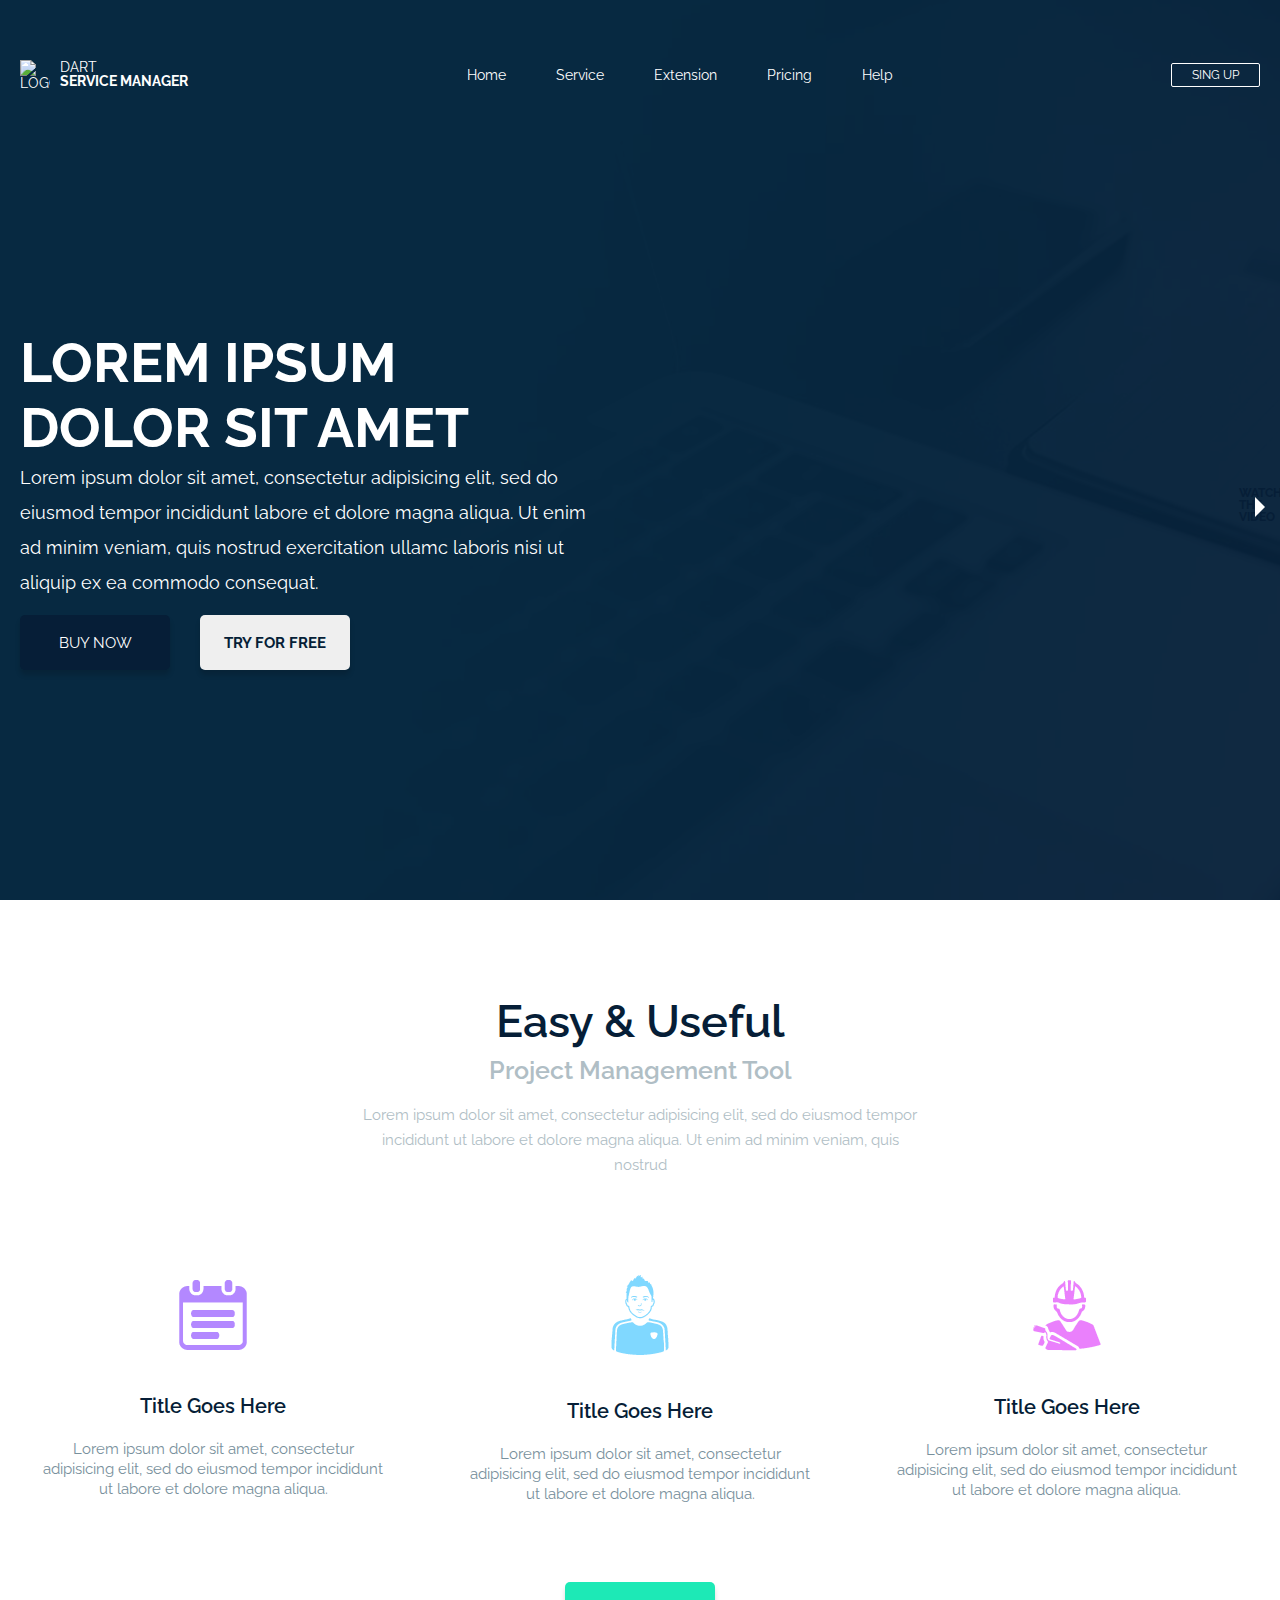
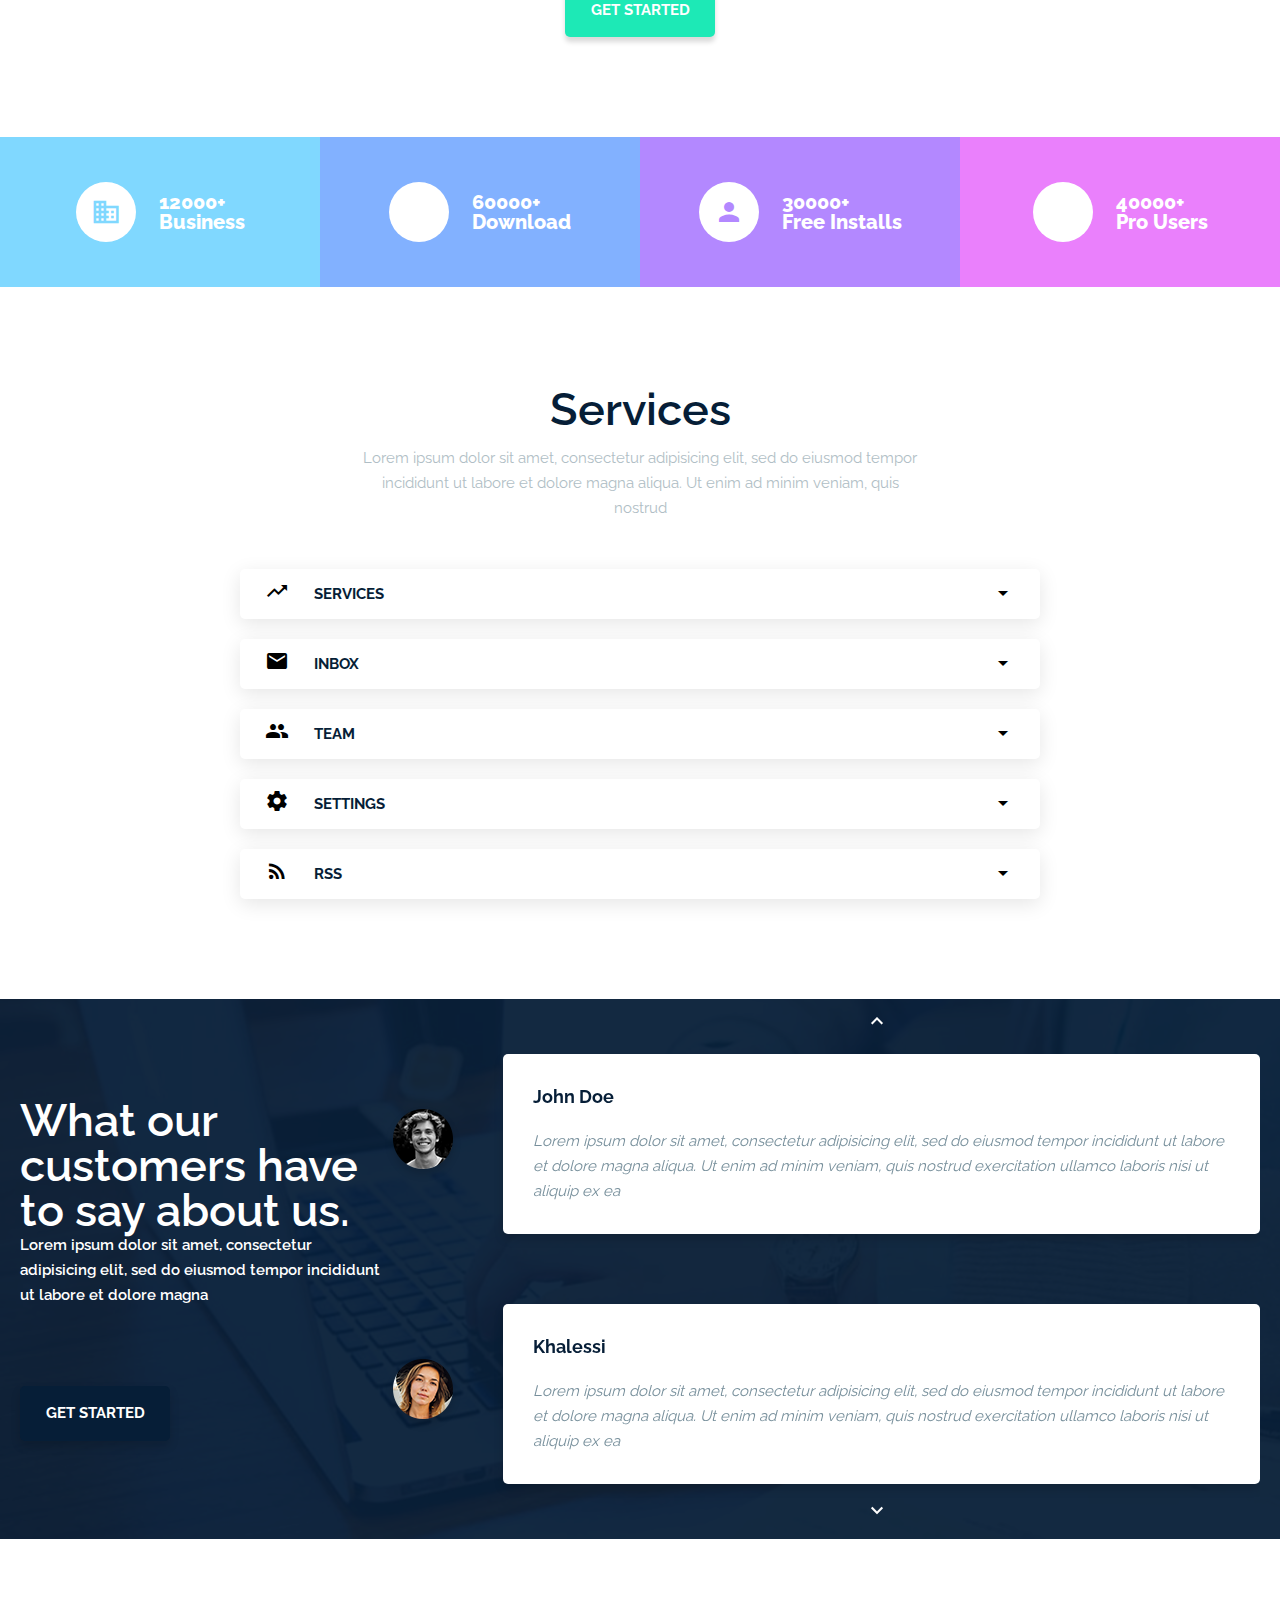
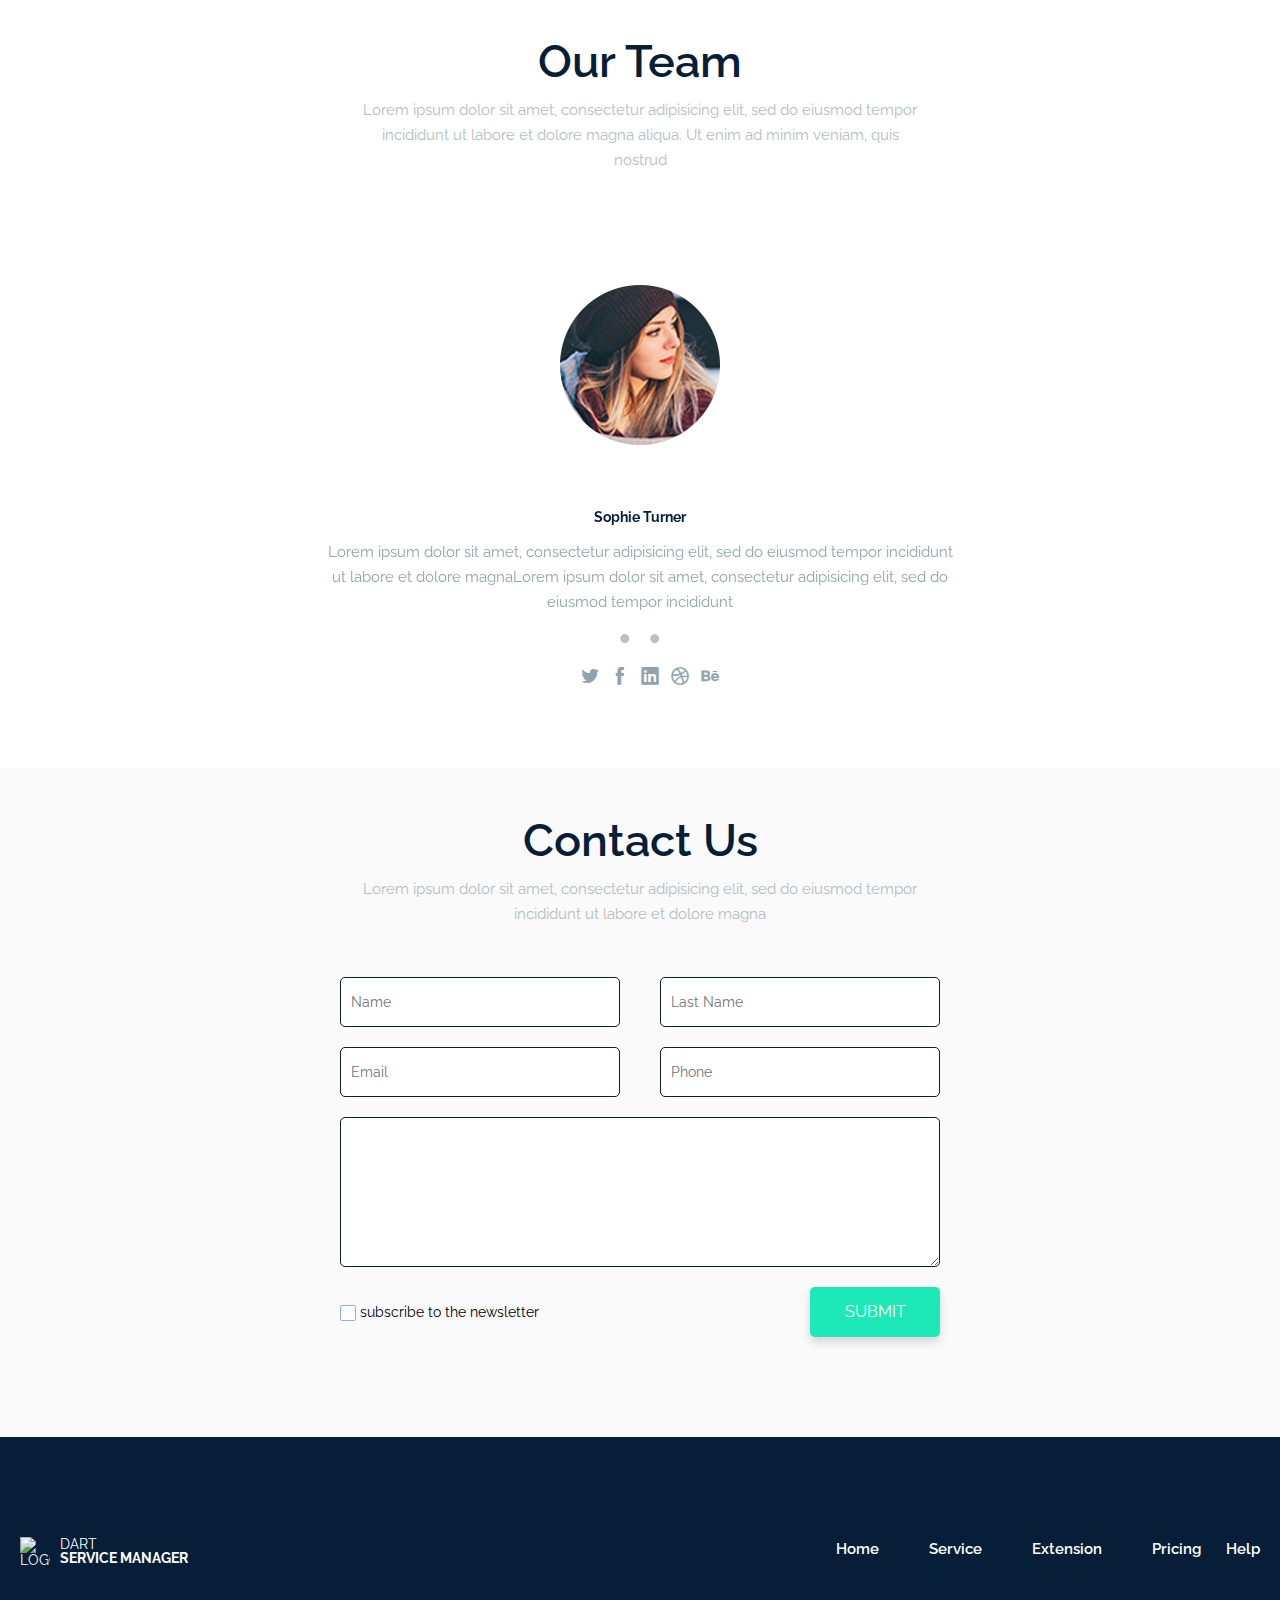
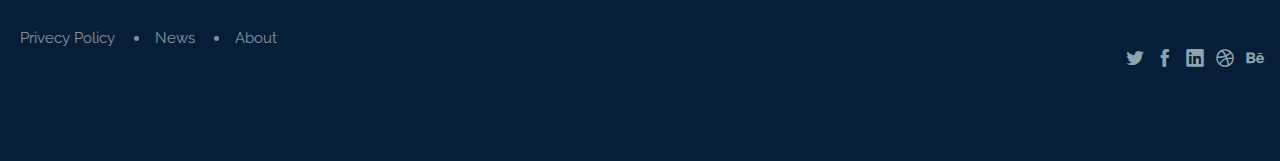
==== dart/index.html @ d8167c57 "first commit" ====
<!DOCTYPE html>
<html lang="en">

<head>
    <meta charset="UTF-8">
    <meta http-equiv="X-UA-Compatible" content="IE=edge">
    <meta name="viewport" content="width=device-width, initial-scale=1.0">
    <title>Gulp</title>
    <link href="https://fonts.googleapis.com/css2?family=Material+Icons" rel="stylesheet">
    <!-- Добавляем стили из CDN -->
    <!-- Добавляем тему по умолчанию из CDN -->
    <link rel="stylesheet" href="css/style.min.css">
    <link rel="stylesheet" type="text/css" href="css/icofont.min.css" />
</head>

<body>
    <div class="wrapper">
        <header class="header">
    <div class="header__container container">
        <div class="header__body">
            <div class="header__logo logo">
                <a href="" class="logo__link">
                    <img src="/img/icons/icons.svg#logo" class="svg-logo-dims" alt="logo" />
                    <span class="logo__text">
                        <span>dart</span>
                        <span>service manager</span>
                    </span>
                </a>
            </div>
            <div class="header__menu menu">
                <div class="menu__body">
                    <ul class="menu__list">
                        <li><a href="">Home</a></li>
                        <li><a href="">Service</a></li>
                        <li><a href="">Extension</a></li>
                        <li><a href="">Pricing</a></li>
                        <li><a href="">Help</a></li>
                    </ul>
                </div>
            </div>
            <div class="header__login">
                <a href="#">Sing up</a>
            </div>
        </div>
        <div class="header__burger">
            <span></span>
        </div>
    </div>
</header>
        <section class="full-screen">
            <div class="full-screen__bg video">
                <div class="video">
                    <div class="video__container container">
                        <div class="video__body">
                            <div class="video__payment">
                                <div class="video__title">
                                    <h1>lorem Ipsum Dolor sit amet</h1>
                                    <div class="video__about">
                                        Lorem ipsum dolor sit amet, consectetur adipisicing elit, sed do eiusmod tempor
                                        incididunt
                                        labore et dolore magna aliqua. Ut enim ad minim veniam, quis nostrud
                                        exercitation
                                        ullamc
                                        laboris nisi ut aliquip ex ea commodo consequat.
                                    </div>
                                    <div class="video__buy buy">
                                        <button class="buy__now">Buy now</button>
                                        <button class="buy__free">Try for free</button>
                                    </div>
                                </div>
                            </div>
                            <div class="video__clip clip">
                                <div class="clip__body">
                                    <img src="/img/header_video.jpg" alt="">
                                    <a href="#" class="clip__play">
                                        <span></span>
                                        Watch the video
                                    </a>
                                </div>
                            </div>
                        </div>
                    </div>
                </div>
            </div>
        </section>
        <main class="main">
            <section class="easy">
                <div class="easy__container container">
                    <div class="easy__body">
                        <div class="ease__title title">
                            <h1>Easy & Useful</h1>
                            <div class="title__about">Project Management Tool</div>
                            <div class="title__text">Lorem ipsum dolor sit amet, consectetur adipisicing elit, sed do
                                eiusmod tempor incididunt ut labore et dolore magna aliqua. Ut enim ad minim veniam,
                                quis
                                nostrud
                            </div>
                        </div>
                        <div class="ease__row row">
                            <div class="row__column column">
                                <div class="column__body">
                                    <div class="column__icon"><img src="img/icons/2.png" alt="list"></div>
                                    <div class="column__title">Title Goes Here</div>
                                    <div class="column__text">Lorem ipsum dolor sit amet, consectetur adipisicing elit,
                                        sed
                                        do eiusmod tempor incididunt ut labore et dolore magna aliqua.
                                    </div>
                                </div>
                            </div>
                            <div class="row__column">
                                <div class="column__body">
                                    <div class="column__icon"><img src="img/icons/3.png" alt="list"></div>
                                    <div class="column__title">Title Goes Here</div>
                                    <div class="column__text">Lorem ipsum dolor sit amet, consectetur adipisicing elit,
                                        sed
                                        do eiusmod tempor incididunt ut labore et dolore magna aliqua.
                                    </div>
                                </div>
                            </div>
                            <div class="row__column">
                                <div class="column__body">
                                    <div class="column__icon"><img src="img/icons/4.png" alt="list"></div>
                                    <div class="column__title">Title Goes Here</div>
                                    <div class="column__text">Lorem ipsum dolor sit amet, consectetur adipisicing elit,
                                        sed
                                        do eiusmod tempor incididunt ut labore et dolore magna aliqua.
                                    </div>
                                </div>
                            </div>
                        </div>
                        <div class="ease__button button">
                            <button class="get-start">Get started</button>
                        </div>
                    </div>
                </div>
            </section>
            <section class="items">
                <div class="items__body">
                    <div class="items__column item">
                        <div class="item__content item__content_business">
                            <div class="item__icon">
                                <span class="material-icons">business</span>
                            </div>
                            <div class="item__about">
                                <p class="item__count">12000+</p>
                                <p class="item__name">Business</p>
                            </div>
                        </div>
                    </div>
                    <div class="items__column">
                        <div class="item__content item__content_download-first">
                            <div class="item__icon">
                                <span class="material-icons">download</span>
                            </div>
                            <div class="item__about">
                                <p class="item__count">60000+</p>
                                <p class="item__name">Download</p>
                            </div>
                        </div>
                    </div>
                    <div class="items__column">
                        <div class="item__content item__content_person">
                            <div class="item__icon">
                                <span class="material-icons">person</span>
                            </div>
                            <div class="item__about">
                                <p class="item__count">30000+</p>
                                <p class="item__name">Free Installs</p>
                            </div>
                        </div>
                    </div>
                    <div class="items__column">
                        <div class="item__content item__content_download-second">
                            <div class="item__icon">
                                <span class="material-icons">download</span>
                            </div>
                            <div class="item__about">
                                <p class="item__count">40000+</p>
                                <p class="item__name">Pro Users</p>
                            </div>
                        </div>
                    </div>
                </div>
            </section>
            <section class="services">
                <div class="services__container container">
                    <div class="services__body">
                        <div class="services__title title">
                            <h2>Services</h2>
                            <div class="title__text">Lorem ipsum dolor sit amet, consectetur adipisicing elit, sed do
                                eiusmod tempor incididunt ut labore et dolore magna aliqua. Ut enim ad minim veniam,
                                quis
                                nostrud
                            </div>
                        </div>
                        <div class="service-rows">
                            <div class="service-rows__body">
                                <div class="service-rows__row row">
                                    <div class="row__content">
                                        <div class="row__title">
                                            <div class="row__icon_brand"><span class="material-icons">trending_up</span>
                                            </div>
                                            <div class="row__name">services</div>
                                            <div class="row__icon_arrow"><span
                                                    class="material-icons">arrow_drop_down</span>
                                            </div>
                                        </div>
                                        <div class="row__about">
                                            <div class="row__image"><img src="img/slide_img.jpg" alt="services"></div>
                                            <div class="row__text">
                                                <p>Lorem ipsum dolor sit amet, consectetur adipisicing elit, sed do
                                                    eiusmod
                                                    tempor incididunt ut labore et dolore magna aliqua. Ut enim ad minim
                                                    veniam,
                                                </p>

                                                <p>quis nostrud exercitation ullamco laboris nisi ut aliquip ex ea
                                                    commodo
                                                    consequat. Duis aute irure dolor in reprehenderit in
                                                </p>
                                            </div>
                                        </div>
                                    </div>
                                </div>
                                <div class="service-rows__row row">
                                    <div class="row__content">
                                        <div class="row__title">
                                            <div class="row__icon_brand"><span class="material-icons">mail</span>
                                            </div>
                                            <div class="row__name">Inbox</div>
                                            <div class="row__icon_arrow"><span
                                                    class="material-icons">arrow_drop_down</span>
                                            </div>
                                        </div>
                                        <div class="row__about">
                                            <div class="row__image"><img src="img/slide_img.jpg" alt="mail"></div>
                                            <div class="row__text">
                                                <p>Lorem ipsum dolor sit amet, consectetur adipisicing elit, sed do
                                                    eiusmod
                                                    tempor incididunt ut labore et dolore magna aliqua. Ut enim ad minim
                                                    veniam,
                                                </p>

                                                <p>quis nostrud exercitation ullamco laboris nisi ut aliquip ex ea
                                                    commodo
                                                    consequat. Duis aute irure dolor in reprehenderit in
                                                </p>
                                            </div>
                                        </div>
                                    </div>
                                </div>
                                <div class="service-rows__row row">
                                    <div class="row__content">
                                        <div class="row__title">
                                            <div class="row__icon_brand"><span class="material-icons">group</span>
                                            </div>
                                            <div class="row__name">Team</div>
                                            <div class="row__icon_arrow"><span
                                                    class="material-icons">arrow_drop_down</span>
                                            </div>
                                        </div>
                                        <div class="row__about">
                                            <div class="row__image"><img src="img/slide_img.jpg" alt="team"></div>
                                            <div class="row__text">
                                                <p>Lorem ipsum dolor sit amet, consectetur adipisicing elit, sed do
                                                    eiusmod
                                                    tempor incididunt ut labore et dolore magna aliqua. Ut enim ad minim
                                                    veniam,
                                                </p>

                                                <p>quis nostrud exercitation ullamco laboris nisi ut aliquip ex ea
                                                    commodo
                                                    consequat. Duis aute irure dolor in reprehenderit in
                                                </p>
                                            </div>
                                        </div>
                                    </div>
                                </div>
                                <div class="service-rows__row row">
                                    <div class="row__content">
                                        <div class="row__title">
                                            <div class="row__icon_brand"><span class="material-icons">settings</span>
                                            </div>
                                            <div class="row__name">settings</div>
                                            <div class="row__icon_arrow"><span
                                                    class="material-icons">arrow_drop_down</span>
                                            </div>
                                        </div>
                                        <div class="row__about">
                                            <div class="row__image"><img src="img/slide_img.jpg" alt="settings"></div>
                                            <div class="row__text">
                                                <p>Lorem ipsum dolor sit amet, consectetur adipisicing elit, sed do
                                                    eiusmod
                                                    tempor incididunt ut labore et dolore magna aliqua. Ut enim ad minim
                                                    veniam,
                                                </p>

                                                <p>quis nostrud exercitation ullamco laboris nisi ut aliquip ex ea
                                                    commodo
                                                    consequat. Duis aute irure dolor in reprehenderit in
                                                </p>
                                            </div>
                                        </div>
                                    </div>
                                </div>
                                <div class="service-rows__row row">
                                    <div class="row__content">
                                        <div class="row__title">
                                            <div class="row__icon_brand"><span class="material-icons">rss_feed</span>
                                            </div>
                                            <div class="row__name">Rss</div>
                                            <div class="row__icon_arrow"><span
                                                    class="material-icons">arrow_drop_down</span>
                                            </div>
                                        </div>
                                        <div class="row__about">
                                            <div class="row__image"><img src="img/slide_img.jpg" alt="rss"></div>
                                            <div class="row__text">
                                                <p>Lorem ipsum dolor sit amet, consectetur adipisicing elit, sed do
                                                    eiusmod
                                                    tempor incididunt ut labore et dolore magna aliqua. Ut enim ad minim
                                                    veniam,
                                                </p>

                                                <p>quis nostrud exercitation ullamco laboris nisi ut aliquip ex ea
                                                    commodo
                                                    consequat. Duis aute irure dolor in reprehenderit in
                                                </p>
                                            </div>
                                        </div>
                                    </div>
                                </div>
                            </div>
                        </div>
                    </div>
                </div>
            </section>
            <section class="customers">
                <div class="customers__shell">
                    <div class="customers__container container">
                        <div class="customers__body">
                            <div class="customers__text">
                                <h2>What our customers have to say about us.</h2>
                                <div class="customers__about">Lorem ipsum dolor sit amet, consectetur adipisicing elit,
                                    sed
                                    do
                                    eiusmod tempor incididunt ut labore et dolore magna</div>
                                <div class="customers__button button">
                                    <button class="button__get">Get started</button>
                                </div>
                            </div>
                            <div class="customers__comments comments">
                                <div class="comments__body">
                                    <div class="comments__slider comment slider">
                                        <div class="comment__elem slider__item">
                                            <div class="comment__item">
                                                <div class="comment__img"><img src="img/user1.png" alt=""></div>
                                                <div class="comment__block">
                                                    <div class="comment__author">John Doe</div>
                                                    <div class="comment__text">Lorem ipsum dolor sit amet, consectetur
                                                        adipisicing
                                                        elit, sed do eiusmod tempor incididunt ut labore et dolore magna
                                                        aliqua.
                                                        Ut
                                                        enim ad minim veniam, quis nostrud exercitation ullamco laboris
                                                        nisi
                                                        ut
                                                        aliquip ex ea
                                                    </div>
                                                </div>
                                            </div>
                                        </div>
                                        <div div class="comment__elem slider__item">
                                            <div class="comment__item">
                                                <div class="comment__img"><img src="img/user2.png" alt=""></div>
                                                <div class="comment__block">
                                                    <div class="comment__author">Khalessi</div>
                                                    <div class="comment__text">Lorem ipsum dolor sit amet, consectetur
                                                        adipisicing
                                                        elit, sed do eiusmod tempor incididunt ut labore et dolore magna
                                                        aliqua.
                                                        Ut
                                                        enim ad minim veniam, quis nostrud exercitation ullamco laboris
                                                        nisi
                                                        ut
                                                        aliquip ex ea
                                                    </div>
                                                </div>
                                            </div>
                                        </div>
                                        <div div class="comment__elem slider__item">
                                            <div class="comment__item">
                                                <div class="comment__img"><img src="img/user1.png" alt=""></div>
                                                <div class="comment__block">
                                                    <div class="comment__author">John Doe</div>
                                                    <div class="comment__text">Lorem ipsum dolor sit amet, consectetur
                                                        adipisicing
                                                        elit, sed do eiusmod tempor incididunt ut labore et dolore magna
                                                        aliqua.
                                                        Ut
                                                        enim ad minim veniam, quis nostrud exercitation ullamco laboris
                                                        nisi
                                                        ut
                                                        aliquip ex ea
                                                    </div>
                                                </div>
                                            </div>
                                        </div>
                                        <div class="comment__elem slider__item">
                                            <div class="comment__item">
                                                <div class="comment__img"><img src="img/user2.png" alt=""></div>
                                                <div class="comment__block">
                                                    <div class="comment__author">Khalessi</div>
                                                    <div class="comment__text">Lorem ipsum dolor sit amet, consectetur
                                                        adipisicing
                                                        elit, sed do eiusmod tempor incididunt ut labore et dolore magna
                                                        aliqua.
                                                        Ut
                                                        enim ad minim veniam, quis nostrud exercitation ullamco laboris
                                                        nisi
                                                        ut
                                                        aliquip ex ea
                                                    </div>
                                                </div>
                                            </div>
                                        </div>
                                        <div class="comment__elem slider__item">
                                            <div class="comment__item">
                                                <div class="comment__img"><img src="img/user1.png" alt=""></div>
                                                <div class="comment__block">
                                                    <div class="comment__author">John Doe</div>
                                                    <div class="comment__text">Lorem ipsum dolor sit amet, consectetur
                                                        adipisicing
                                                        elit, sed do eiusmod tempor incididunt ut labore et dolore magna
                                                        aliqua.
                                                        Ut
                                                        enim ad minim veniam, quis nostrud exercitation ullamco laboris
                                                        nisi
                                                        ut
                                                        aliquip ex ea
                                                    </div>
                                                </div>
                                            </div>
                                        </div>
                                        <div class="comment__elem slider__item">
                                            <div class="comment__item">
                                                <div class="comment__img"><img src="img/user2.png" alt=""></div>
                                                <div class="comment__block">
                                                    <div class="comment__author">Khalessi</div>
                                                    <div class="comment__text">Lorem ipsum dolor sit amet, consectetur
                                                        adipisicing
                                                        elit, sed do eiusmod tempor incididunt ut labore et dolore magna
                                                        aliqua.
                                                        Ut
                                                        enim ad minim veniam, quis nostrud exercitation ullamco laboris
                                                        nisi
                                                        ut
                                                        aliquip ex ea
                                                    </div>
                                                </div>
                                            </div>
                                        </div>
                                    </div>
                                </div>
                            </div>
                        </div>
                    </div>
                </div>
            </section>
            <section class="team">
                <div class="team__container container">
                    <div class="team__body">
                        <div class="team__title title">
                            <h3>Our Team</h3>
                            <div class="title__text">Lorem ipsum dolor sit amet, consectetur adipisicing elit, sed do
                                eiusmod tempor incididunt ut labore et dolore magna aliqua. Ut enim ad minim veniam,
                                quis
                                nostrud
                            </div>
                        </div>
                        <div class="team__units">
                            <div class="team__slider unit-slider">
                                <div class="unit-slider__item">
                                    <div class="unit-slider__img"><img src="img/user3.png" alt="unit"></div>
                                    <div class="unit-slider__name">Sophie Turner</div>
                                    <div class="unit-slider__about">Lorem ipsum dolor sit amet, consectetur adipisicing
                                        elit,
                                        sed do eiusmod tempor incididunt ut labore et dolore magnaLorem ipsum dolor sit
                                        amet,
                                        consectetur adipisicing elit, sed do eiusmod tempor incididunt
                                    </div>
                                </div>
                                <div class="unit-slider__item">
                                    <div class="unit-slider__img"><img src="img/user3.png" alt="unit"></div>
                                    <div class="unit-slider__name">Sophie Turner</div>
                                    <div class="unit-slider__about">Lorem ipsum dolor sit amet, consectetur adipisicing
                                        elit,
                                        sed do eiusmod tempor incididunt ut labore et dolore magnaLorem ipsum dolor sit
                                        amet,
                                        consectetur adipisicing elit, sed do eiusmod tempor incididunt
                                    </div>
                                </div>
                            </div>
                        </div>
                        <div class="team__social social">
                            <a href="#" class="social__twitter"><i class="icofont-twitter"></i></a>
                            <a href="#" class="social__facebook"><i class="icofont-facebook"></i></a>
                            <a href="#" class="social__linkedin"><i class="icofont-linkedin"></i></a>
                            <a href="#" class="social__dribbble"><i class="icofont-dribbble"></i></a>
                            <a href="#" class="social__behance"> <i class="icofont-behance"></i></a>
                        </div>
                    </div>
                </div>
            </section>
            <section class="contact">
                <div class="contact__body">
                    <div class="contact__container container">
                        <div class="contact__title title">
                            <h3>Contact Us</h3>
                            <div class="title__text">Lorem ipsum dolor sit amet, consectetur adipisicing elit, sed do
                                eiusmod tempor incididunt ut labore et dolore magna
                            </div>
                        </div>
                        <div class="contact__form form">
                            <div class="form__body">
                                <form action="/" method="POST" class="form__content">
                                    <div class="form__input">
                                        <input type="text" name="name" id="" placeholder="Name">
                                        <input type="text" name="lastname" id="" placeholder="Last Name">
                                    </div>
                                    <div class="form__input">
                                        <input type="text" name="email" id="" placeholder="Email">
                                        <input type="text" name="phone" id="" placeholder="Phone">
                                    </div>
                                    <textarea name="" id="" class="form__textarea"></textarea>
                                    <div class="form__bottom">
                                        <input type="checkbox" name="subscribe" id="subscribe" class="checkbox"><label
                                            for="subscribe">subscribe to
                                            the newsletter</label>
                                        <button class="form__send">submit</button>
                                    </div>
                                </form>
                            </div>
                        </div>
                    </div>
                </div>
            </section>
        </main>
        <section class="footer">
    <div class="footer__container container">
        <div class="footer__body">
            <div class="footer__left">
                <div class="footer__logo logo">
                    <a href="" class="logo__link">
                        <img src="/img/icons/icons.svg#logo" class="svg-logo-dims" alt="logo" />
                        <span class="logo__text">
                            <span>dart</span>
                            <span>service manager</span>
                        </span>
                    </a>
                </div>
                <div class="footer__menu l-menu">
                    <div class="l-menu__body">
                        <ul class="l-menu__list">
                            <li><a href="#">Privecy Policy</a></li>
                            <li><a href="#">News</a></li>
                            <li><a href="#">About</a></li>
                        </ul>
                    </div>
                </div>
            </div>
            <div class="footer__right">
                <div class="footer__menu r-menu">
                    <ul class="r-menu__list">
                        <li><a href="">Home</a></li>
                        <li><a href="">Service</a></li>
                        <li><a href="">Extension</a></li>
                        <li><a href="">Pricing</a></li>
                        <li><a href="">Help</a></li>
                    </ul>
                </div>
                <div class="footer__social social">
                    <a href="#" class="social__twitter"><i class="icofont-twitter"></i></a>
                    <a href="#" class="social__facebook"><i class="icofont-facebook"></i></a>
                    <a href="#" class="social__linkedin"><i class="icofont-linkedin"></i></a>
                    <a href="#" class="social__dribbble"><i class="icofont-dribbble"></i></a>
                    <a href="#" class="social__behance"> <i class="icofont-behance"></i></a>
                </div>
            </div>
        </div>
    </div>
</section>
    </div>
    <script src="https://code.jquery.com/jquery-3.4.1.slim.min.js"></script>
    <script type="text/javascript" src="js/slick.min.js"></script>
    <script src="js/script.min.js"></script>
</body>

</html>
---- dart/css/style.min.css ----
@charset "UTF-8";@font-face{font-family:icofont;font-display:swap;src:url(../fonts/icofont.woff) format("woff"),url(../fonts/icofont.woff2) format("woff2");font-weight:400;font-style:normal}@font-face{font-family:Raleway;font-display:swap;src:url(../fonts/Raleway-Bold.woff) format("woff"),url(../fonts/Raleway-Bold.woff2) format("woff2");font-weight:700;font-style:normal}@font-face{font-family:Raleway;font-display:swap;src:url(../fonts/Raleway-ExtraBold.woff) format("woff"),url(../fonts/Raleway-ExtraBold.woff2) format("woff2");font-weight:800;font-style:normal}@font-face{font-family:Raleway;font-display:swap;src:url(../fonts/Raleway-Regular.woff) format("woff"),url(../fonts/Raleway-Regular.woff2) format("woff2");font-weight:400;font-style:normal}@font-face{font-family:Raleway;font-display:swap;src:url(../fonts/Raleway-SemiBold.woff) format("woff"),url(../fonts/Raleway-SemiBold.woff2) format("woff2");font-weight:600;font-style:normal}*{padding:0;margin:0;border:0}*,:after,:before{-webkit-box-sizing:border-box;box-sizing:border-box}:active,:focus{outline:0}a:active,a:focus{outline:0}aside,footer,header,nav,section{display:block}body,html{height:100%;min-width:100%}body{line-height:1;font-size:14px;font-family:Raleway,sans-serif;-ms-text-size-adjust:100%;-moz-text-size-adjust:100%;-webkit-text-size-adjust:100%}button,input,textarea{font-family:Raleway,sans-serif}input::-ms-clear{display:none}button{cursor:pointer}button::-moz-focus-inner{padding:0;border:0}a,a:visited{text-decoration:none}a:hover{text-decoration:none}ul li{list-style:none}img{vertical-align:top}h1,h2,h3,h4,h5,h6{font-weight:inherit;font-size:inherit}.wrapper{display:-webkit-box;display:-ms-flexbox;display:flex;-webkit-box-orient:vertical;-webkit-box-direction:normal;-ms-flex-direction:column;flex-direction:column;position:relative}.container{max-width:1480px;margin:0 auto;padding:0 20px}.header{position:absolute;top:0;left:0;width:100%;padding-top:30px}.header__body{display:-webkit-box;display:-ms-flexbox;display:flex;-webkit-box-orient:vertical;-webkit-box-direction:normal;-ms-flex-direction:column;flex-direction:column;-webkit-box-align:center;-ms-flex-align:center;align-items:center;width:100%;height:100vh;position:absolute;top:0;left:0;background:#061e37;z-index:1;padding-top:15px;-webkit-transform:translate(-1000px,0);-ms-transform:translate(-1000px,0);transform:translate(-1000px,0);-webkit-transition-duration:.5s;-o-transition-duration:.5s;transition-duration:.5s}.header__body.active{-webkit-transform:translate(0,0);-ms-transform:translate(0,0);transform:translate(0,0)}.header__logo{margin-top:20px}.header__menu{-webkit-box-flex:0;-ms-flex:0 1 auto;flex:0 1 auto}.header__login a{color:#fff;display:block;border:1px solid #fff;border-radius:2px;font-size:16px;text-transform:uppercase;padding:10px 25px}.header__login a:hover,.header__login a:link,.header__login a:visited{color:#fff}.header__burger{width:30px;height:22px;position:absolute;top:20px;right:20px;z-index:1;visibility:visible;opacity:1;cursor:pointer}.header__burger span{display:inline-block;height:3px;width:30px;background:#fff}.header__burger span:before{content:"";display:inline-block;height:3px;width:30px;background:#fff;position:absolute;top:0;left:0;-webkit-transition-duration:.3s;-o-transition-duration:.3s;transition-duration:.3s}.header__burger span:after{content:"";display:inline-block;height:3px;width:30px;background:#fff;position:absolute;bottom:0;left:0;-webkit-transition-duration:.3s;-o-transition-duration:.3s;transition-duration:.3s}.header__burger span.active{height:0}.header__burger span.active:before{content:"";top:10px;-webkit-transform:rotate(-45deg);-ms-transform:rotate(-45deg);transform:rotate(-45deg)}.header__burger span.active:after{content:"";bottom:9px;-webkit-transform:rotate(45deg);-ms-transform:rotate(45deg);transform:rotate(45deg)}.logo__link{display:-webkit-box;display:-ms-flexbox;display:flex;color:#fff;text-transform:uppercase}.logo__link img{width:40px;height:40px}.logo__text{padding-left:10px;display:-webkit-box;display:-ms-flexbox;display:flex;-webkit-box-orient:vertical;-webkit-box-direction:normal;-ms-flex-direction:column;flex-direction:column;font-size:18px}.logo__text span:last-child{font-weight:700}.menu__list{display:-webkit-box;display:-ms-flexbox;display:flex;-webkit-box-orient:vertical;-webkit-box-direction:normal;-ms-flex-direction:column;flex-direction:column}.menu__list li{padding:30px 0;font-size:18px}.menu__list li a{color:#fff}.full-screen{width:100%;min-height:100vh;background:url(../img/header_bg.jpg);background-size:cover;margin-bottom:69px}.full-screen__bg{min-height:100vh;width:100%;background:rgba(6,30,55,.95);padding-bottom:20px}.video{padding-top:70px}.video__body{display:block}.video__payment{display:-webkit-box;display:-ms-flexbox;display:flex;-webkit-box-orient:vertical;-webkit-box-direction:normal;-ms-flex-direction:column;flex-direction:column;-webkit-box-pack:center;-ms-flex-pack:center;justify-content:center;-webkit-box-align:start;-ms-flex-align:start;align-items:flex-start;-webkit-box-flex:0;-ms-flex:0 1 50%;flex:0 1 50%}.video__title{color:#fff;width:100%;text-align:center;margin-bottom:20px}.video__title h1{font-size:45px;font-weight:700;line-height:55px;text-transform:uppercase}.video__about{font-size:18px;line-height:35px;margin-bottom:15px}.video__clip{-webkit-box-flex:0;-ms-flex:0 1 50%;flex:0 1 50%}.buy{display:-webkit-box;display:-ms-flexbox;display:flex;-webkit-box-align:center;-ms-flex-align:center;align-items:center;-webkit-box-pack:center;-ms-flex-pack:center;justify-content:center}.buy button{width:150px;height:55px;font-size:15px;text-transform:uppercase;border-radius:5px;-webkit-box-shadow:0 5px 5px rgba(0,0,0,.15);box-shadow:0 5px 5px rgba(0,0,0,.15);display:-webkit-box;display:-ms-flexbox;display:flex;-webkit-box-align:center;-ms-flex-align:center;align-items:center;-webkit-box-pack:center;-ms-flex-pack:center;justify-content:center;text-align:center}.buy__now{background-color:#061e37;color:#fff;margin-right:30px}.buy__free{color:#061e37;font-weight:700}.clip{display:-webkit-box;display:-ms-flexbox;display:flex;-webkit-box-pack:center;-ms-flex-pack:center;justify-content:center;-webkit-box-align:center;-ms-flex-align:center;align-items:center}.clip__body{position:relative;max-width:600px;border-radius:5px;background-color:#fff}.clip__body img{max-width:100%;max-height:360px}.clip__play{display:-webkit-box;display:-ms-flexbox;display:flex;-webkit-box-orient:vertical;-webkit-box-direction:normal;-ms-flex-direction:column;flex-direction:column;-webkit-box-pack:center;-ms-flex-pack:center;justify-content:center;-webkit-box-align:center;-ms-flex-align:center;align-items:center;position:absolute;width:100%;height:100%;top:0;left:0;background-color:rgba(255,255,255,.5);color:#061e37;font-size:12px;font-weight:700;text-transform:uppercase}.clip__play span{width:60px;height:60px;background-color:#061e37;margin-bottom:10px;position:relative}.clip__play span:before{content:"";position:absolute;top:20px;left:25px;border:10px solid transparent;border-left:10px solid #fff}.main{-webkit-box-flex:1;-ms-flex:1 1 auto;flex:1 1 auto}.easy{margin-bottom:70px}.ease__title{margin-bottom:57px}.ease__row{display:-webkit-box;display:-ms-flexbox;display:flex;-ms-flex-wrap:wrap;flex-wrap:wrap;-webkit-box-pack:center;-ms-flex-pack:center;justify-content:center;-webkit-box-align:center;-ms-flex-align:center;align-items:center;margin:0 -20px 38px -20px}.ease__button{display:-webkit-box;display:-ms-flexbox;display:flex;-webkit-box-pack:center;-ms-flex-pack:center;justify-content:center;-webkit-box-align:center;-ms-flex-align:center;align-items:center;text-align:center}.title{display:-webkit-box;display:-ms-flexbox;display:flex;-webkit-box-orient:vertical;-webkit-box-direction:normal;-ms-flex-direction:column;flex-direction:column;-webkit-box-pack:center;-ms-flex-pack:center;justify-content:center;-webkit-box-align:center;-ms-flex-align:center;align-items:center}.title h1,.title h2,.title h3{font-size:45px;font-weight:600;color:#061e37;text-align:center;margin-bottom:14px}.title__about{font-size:25px;font-weight:600;color:#b0bec5;margin-bottom:20px}.title__text{font-size:15px;line-height:25px;color:#b0bec5;max-width:555px;text-align:center}.row__column{-webkit-box-flex:0;-ms-flex:0 1 100%;flex:0 1 100%;text-align:center;padding:0 20px}.column__body{display:-webkit-box;display:-ms-flexbox;display:flex;-webkit-box-orient:vertical;-webkit-box-direction:normal;-ms-flex-direction:column;flex-direction:column;-webkit-box-pack:center;-ms-flex-pack:center;justify-content:center;-webkit-box-align:center;-ms-flex-align:center;align-items:center;margin-bottom:15px}.column__icon{margin-bottom:44px}.column__title{color:#061e37;font-size:20px;font-weight:600;line-height:25px;margin-bottom:20px}.column__text{color:#78909c;font-size:15px;line-height:20px;max-width:344px}.get-start{width:150px;height:55px;-webkit-box-shadow:0 5px 5px rgba(0,0,0,.15);box-shadow:0 5px 5px rgba(0,0,0,.15);border-radius:5px;background-color:#1de9b6;color:#fff;font-size:15px;font-weight:700;text-transform:uppercase}.items{margin-bottom:100px}.items__body{display:-webkit-box;display:-ms-flexbox;display:flex;-ms-flex-wrap:wrap;flex-wrap:wrap;-webkit-box-pack:center;-ms-flex-pack:center;justify-content:center;-webkit-box-align:center;-ms-flex-align:center;align-items:center}.items__column{-webkit-box-flex:0;-ms-flex:0 1 100%;flex:0 1 100%}.item__content{display:-webkit-box;display:-ms-flexbox;display:flex;-webkit-box-pack:center;-ms-flex-pack:center;justify-content:center;-webkit-box-align:center;-ms-flex-align:center;align-items:center;height:150px}.item__content_download-first{background-color:#82b1ff}.item__content_download-first span{color:#82b1ff}.item__content_person{background-color:#b388ff}.item__content_person span{color:#b388ff}.item__content_download-second{background-color:#ea80fc}.item__content_download-second span{color:#ea80fc}.item__content_business{background-color:#80d8ff}.item__content_business span{color:#80d8ff}.item__content span{font-size:30px}.item__icon{display:-webkit-box;display:-ms-flexbox;display:flex;-webkit-box-pack:center;-ms-flex-pack:center;justify-content:center;-webkit-box-align:center;-ms-flex-align:center;align-items:center;width:60px;height:60px;border-radius:50%;background-color:#fff;margin-right:23px}.item__about{font-size:20px;font-weight:800;color:#fff}.services{margin-bottom:80px}.services__title{margin-bottom:48px}.service-rows{max-width:800px;margin:0 auto}.row__content{-webkit-box-shadow:0 5px 20px rgba(0,0,0,.1);box-shadow:0 5px 20px rgba(0,0,0,.1);border-radius:5px;background-color:#fff;padding:10px 25px 25px 25px;margin-bottom:20px;max-height:50px;overflow:hidden;-webkit-transition:all .5s linear;-o-transition:all .5s linear;transition:all .5s linear}.row__content.active{max-height:1000px}.row__title{display:-webkit-box;display:-ms-flexbox;display:flex;-webkit-box-pack:justify;-ms-flex-pack:justify;justify-content:space-between;-webkit-box-align:center;-ms-flex-align:center;align-items:center;padding-bottom:15px;cursor:pointer}.row__icon_brand{font-size:20px;line-height:25px}.row__name{-webkit-box-flex:1;-ms-flex:1 1 auto;flex:1 1 auto;padding-left:25px;color:#061e37;font-size:15px;font-weight:700;text-transform:uppercase}.row__about{display:-webkit-box;display:-ms-flexbox;display:flex;-ms-flex-wrap:wrap;flex-wrap:wrap;-webkit-box-pack:justify;-ms-flex-pack:justify;justify-content:space-between}.row__image{text-align:center;margin-bottom:15px}.row__image img{min-width:250px;max-height:155px}.row__text{-webkit-box-flex:1;-ms-flex:1 1 auto;flex:1 1 auto;color:#061e37;font-size:15px;line-height:25px;letter-spacing:.45px;text-align:justify;padding:0 12px}.row__text p:first-child{margin-bottom:40px}.customers{background:url(../img/customers_bg.jpg);background-size:cover}.customers__shell{background:rgba(6,30,55,.95)}.customers__body{display:-webkit-box;display:-ms-flexbox;display:flex;-webkit-box-orient:vertical;-webkit-box-direction:normal;-ms-flex-direction:column;flex-direction:column;-webkit-box-pack:center;-ms-flex-pack:center;justify-content:center;-webkit-box-align:center;-ms-flex-align:center;align-items:center}.customers__text{padding-top:30px}.customers__text h2{color:#fff;font-size:45px;font-weight:600;text-align:center;max-width:514px}.customers__comments{width:100%}.customers__about{color:#fff;font-size:15px;font-weight:600;line-height:25px;text-align:center;max-width:514px;margin-bottom:48px}.button{text-align:center}.button__get{width:150px;height:55px;-webkit-box-shadow:0 5px 10px rgba(0,0,0,.15);box-shadow:0 5px 10px rgba(0,0,0,.15);border-radius:5px;background-color:#061e37;color:#fff;font-size:15px;font-weight:700;text-align:center;text-transform:uppercase}.comments__body .slider{min-width:0;position:relative}.comments__body .slider .slick-list{width:100%;overflow:hidden;padding:20px 0;margin:0 auto}.comments__body .slider .slick-slide{padding:35px 0;z-index:2}.comments__body .slider .slick-arrow{color:#fff;position:absolute;width:30px;height:30px;left:49%;z-index:2;cursor:pointer}.comments__body .slider .slick-arrow.slick-prev{top:10px}.comments__body .slider .slick-arrow.slick-next{bottom:10px}.comment__item{display:-webkit-box;display:-ms-flexbox;display:flex;-webkit-box-pack:center;-ms-flex-pack:center;justify-content:center;-webkit-box-align:center;-ms-flex-align:center;align-items:center}.comment__img{display:none}.comment__block{padding:30px;background:#fff;-webkit-box-shadow:0 5px 10px rgba(0,0,0,.15);box-shadow:0 5px 10px rgba(0,0,0,.15);border-radius:5px;margin-left:0}.comment__author{font-size:18px;font-weight:700;line-height:25px;color:#061e37;margin-bottom:20px}.comment__text{color:#78909c;font-size:15px;font-style:italic;line-height:25px;text-align:left}.team{padding:100px 0 89px 0}.team__body{max-width:640px;margin:0 auto}.team__title{margin-bottom:98px}.team__social{display:-webkit-box;display:-ms-flexbox;display:flex;-webkit-box-pack:center;-ms-flex-pack:center;justify-content:center;-webkit-box-align:center;-ms-flex-align:center;align-items:center}.unit-slider__item{display:-webkit-box;display:-ms-flexbox;display:flex;-webkit-box-orient:vertical;-webkit-box-direction:normal;-ms-flex-direction:column;flex-direction:column;-webkit-box-pack:center;-ms-flex-pack:center;justify-content:center;-webkit-box-align:center;-ms-flex-align:center;align-items:center;max-width:645px}.unit-slider__img{width:160px;height:160px;margin-bottom:60px}.unit-slider__name{color:#061e37;font-weight:700;line-height:25px;margin-bottom:10px}.unit-slider__about{color:#90a4ae;font-size:15px;line-height:25px;text-align:center;width:100%}.unit-slider.slick-slider .slick-list{overflow:hidden}.unit-slider.slick-slider .slick-track{display:-webkit-box;display:-ms-flexbox;display:flex;-webkit-box-pack:center;-ms-flex-pack:center;justify-content:center;-webkit-box-align:center;-ms-flex-align:center;align-items:center}.unit-slider.slick-slider .slick-slide{width:100%}.unit-slider.slick-slider .slick-arrow{font-size:0}.unit-slider.slick-slider .slick-dots{display:-webkit-box;display:-ms-flexbox;display:flex;-webkit-box-pack:center;-ms-flex-pack:center;justify-content:center;-webkit-box-align:center;-ms-flex-align:center;align-items:center}.unit-slider.slick-slider .slick-dots li{position:relative;display:inline-block;width:20px;height:20px;margin:0 5px;padding:0;cursor:pointer}.unit-slider.slick-slider .slick-dots li button{font-size:0;line-height:0;display:block;width:20px;height:20px;padding:5px;cursor:pointer;color:transparent;border:0;outline:0;background:0 0}.unit-slider.slick-slider .slick-dots li button:before{content:"•";font-size:50px;line-height:20px;position:absolute;top:0;left:0;width:20px;height:20px;text-align:center;opacity:.25;color:#000}.social a{padding:15px;width:18px;height:16px;color:#90a4ae;font-size:20px;line-height:25px;text-align:center}.social a:active,.social a:hover,.social a:link,.social a:visited{padding:15px;width:18px;height:16px;color:#90a4ae;font-size:20px;line-height:25px;text-align:center}.contact__body{background-color:#fafafa;padding:50px 0 100px 0}.contact__title{color:#061e37;margin-bottom:50px}.form{max-width:600px;margin:0 auto}.form__input{display:block;margin-bottom:20px}.form__input input{border:1px solid #061e37;width:100%;height:50px;color:#061e37;border-radius:5px;padding:10px;font-size:14px;font-weight:500;line-height:30px;margin-bottom:20px}.form__textarea{display:block;border:1px solid #061e37;color:#061e37;border-radius:5px;padding:10px;font-size:13px;font-weight:500;line-height:30px;width:100%;height:150px;margin-bottom:20px}.form__bottom{display:-webkit-box;display:-ms-flexbox;display:flex;-webkit-box-pack:justify;-ms-flex-pack:justify;justify-content:space-between;-webkit-box-align:center;-ms-flex-align:center;align-items:center}.form__bottom .checkbox{display:none}.form__bottom .checkbox+label{display:inline-block;position:relative;padding-left:20px}.form__bottom .checkbox+label:before{content:"";display:inline-block;position:absolute;width:16px;height:16px;top:0;left:0;border:1px solid #82b1ff;background:#fff;border-radius:2px}.form__bottom .checkbox:checked+label:before{background:#82b1ff}.form__bottom .checkbox:checked+label:after{content:"";display:inline-block;width:10px;height:7px;border-left:3px solid #fff;border-bottom:3px solid #fff;position:absolute;-webkit-transform:rotate(-45deg);-ms-transform:rotate(-45deg);transform:rotate(-45deg);top:3px;left:3px}.form__send{width:130px;height:50px;-webkit-box-shadow:0 5px 10px rgba(0,0,0,.15);box-shadow:0 5px 10px rgba(0,0,0,.15);border-radius:5px;background-color:#1de9b6;color:#fff;font-size:16px;font-weight:500;line-height:30px;text-transform:uppercase}.footer{background-color:#061e37;padding:100px 0}.footer__left{margin-bottom:20px;text-align:center}.footer__logo{margin-bottom:59px;display:inline-block;text-align:left}.footer__menu{display:block}.footer__right{display:-webkit-box;display:-ms-flexbox;display:flex;-webkit-box-pack:center;-ms-flex-pack:center;justify-content:center;-webkit-box-orient:vertical;-webkit-box-direction:normal;-ms-flex-direction:column;flex-direction:column;-webkit-box-align:center;-ms-flex-align:center;align-items:center}.footer__social{display:-webkit-box;display:-ms-flexbox;display:flex;-webkit-box-pack:center;-ms-flex-pack:center;justify-content:center;-webkit-box-align:center;-ms-flex-align:center;align-items:center}.l-menu__body{display:inline-block}.l-menu__list{display:-webkit-box;display:-ms-flexbox;display:flex;margin:0 -20px}.l-menu__list li{padding:0 20px;position:relative}.l-menu__list li:not(:last-child):after{content:"";position:absolute;width:5px;height:5px;background:#fff;opacity:.5;border-radius:50%;top:10px;right:-4px}.l-menu__list a:active,.l-menu__list a:hover,.l-menu__list a:link,.l-menu__list a:visited{opacity:.5;color:#fff;font-size:15px;line-height:25px}.r-menu{margin-bottom:59px}.r-menu__list{display:-webkit-box;display:-ms-flexbox;display:flex;-webkit-box-pack:end;-ms-flex-pack:end;justify-content:flex-end;-webkit-box-orient:vertical;-webkit-box-direction:normal;-ms-flex-direction:column;flex-direction:column}.r-menu__list li{padding:0;margin-bottom:10px;text-align:center}.r-menu__list a:active,.r-menu__list a:hover,.r-menu__list a:link,.r-menu__list a:visited{height:11px;color:#fff;font-size:15px;font-weight:600;line-height:25px}@media screen and (min-width:450px){.items__column{-webkit-box-flex:0;-ms-flex:0 1 50%;flex:0 1 50%}.r-menu__list li:not(:last-child){padding:0 25px}.r-menu__list li:first-child{padding-left:0}}@media screen and (min-width:460px){.r-menu__list{-webkit-box-orient:horizontal;-webkit-box-direction:normal;-ms-flex-direction:row;flex-direction:row}}@media screen and (min-width:550px){.row__column{-webkit-box-flex:0;-ms-flex:0 1 50%;flex:0 1 50%}}@media screen and (min-width:610px){.form__input{display:-webkit-box;display:-ms-flexbox;display:flex;-webkit-box-pack:justify;-ms-flex-pack:justify;justify-content:space-between;-webkit-box-align:center;-ms-flex-align:center;align-items:center;max-width:600px}.form__input input{width:280px;margin-bottom:0}}@media screen and (min-width:620px){.row__about{-ms-flex-wrap:nowrap;flex-wrap:nowrap;margin:0 -15px}.row__image{margin-bottom:0;text-align:left;padding:0 12px}}@media screen and (min-width:750px){.full-screen{margin-bottom:99px}.ease__title{margin-bottom:97px}.ease__row{-webkit-box-pack:justify;-ms-flex-pack:justify;justify-content:space-between;-ms-flex-wrap:nowrap;flex-wrap:nowrap;margin:0 -20px 78px -20px}.row__column{-webkit-box-flex:0;-ms-flex:0 1 33.333%;flex:0 1 33.333%}.column__body{margin-bottom:0}.footer__left{float:left;margin-bottom:0;text-align:left}.footer__right{float:right;-webkit-box-pack:end;-ms-flex-pack:end;justify-content:flex-end;-webkit-box-align:end;-ms-flex-align:end;align-items:flex-end}.footer__social{-webkit-box-pack:end;-ms-flex-pack:end;justify-content:flex-end}}@media screen and (min-width:850px){.header{padding-top:60px}.header__body{position:inherit;-webkit-box-orient:horizontal;-webkit-box-direction:normal;-ms-flex-direction:row;flex-direction:row;-webkit-box-pack:justify;-ms-flex-pack:justify;justify-content:space-between;background:0 0;height:inherit;padding-top:0;-webkit-transform:translate(0,0);-ms-transform:translate(0,0);transform:translate(0,0)}.header__logo{margin-top:0}.header__login a{font-size:12px;padding:5px 20px}.header__burger{visibility:hidden;opacity:0}.logo__link img{width:30px;height:30px}.logo__text{font-size:inherit}.menu__list{-webkit-box-orient:horizontal;-webkit-box-direction:normal;-ms-flex-direction:row;flex-direction:row}.menu__list li{padding:0 25px;font-size:inherit}.video{padding-top:100px}}@media screen and (min-width:950px){.easy{-webkit-box-flex:0;-ms-flex:0 1 50%;flex:0 1 50%;margin-bottom:100px}.items__column{-webkit-box-flex:0;-ms-flex:0 1 25%;flex:0 1 25%}}@media screen and (min-width:1000px){.services{margin-bottom:100px}.customers__body{-webkit-box-orient:horizontal;-webkit-box-direction:normal;-ms-flex-direction:row;flex-direction:row}.customers__text h2{text-align:left}.customers__text{padding-top:0}.customers__about{text-align:left;margin-bottom:78px}.button{text-align:left}.comments__body .slider .slick-arrow{left:55%}.comment__img{margin-right:20px;display:block}.comment__block{margin-left:20px}}@media screen and (min-width:1150px){.video__body{display:-webkit-box;display:-ms-flexbox;display:flex;-webkit-box-pack:justify;-ms-flex-pack:justify;justify-content:space-between;-webkit-box-align:center;-ms-flex-align:center;align-items:center}.video__title{text-align:left;margin-bottom:0}.video__title h1{max-width:471px}.video__about{max-width:580px}.buy{-webkit-box-pack:start;-ms-flex-pack:start;justify-content:flex-start}.clip{-webkit-box-pack:end;-ms-flex-pack:end;justify-content:flex-end}}@media screen and (min-width:1200px){.video__title h1{font-size:55px;line-height:65px}.video{padding-top:165px}}
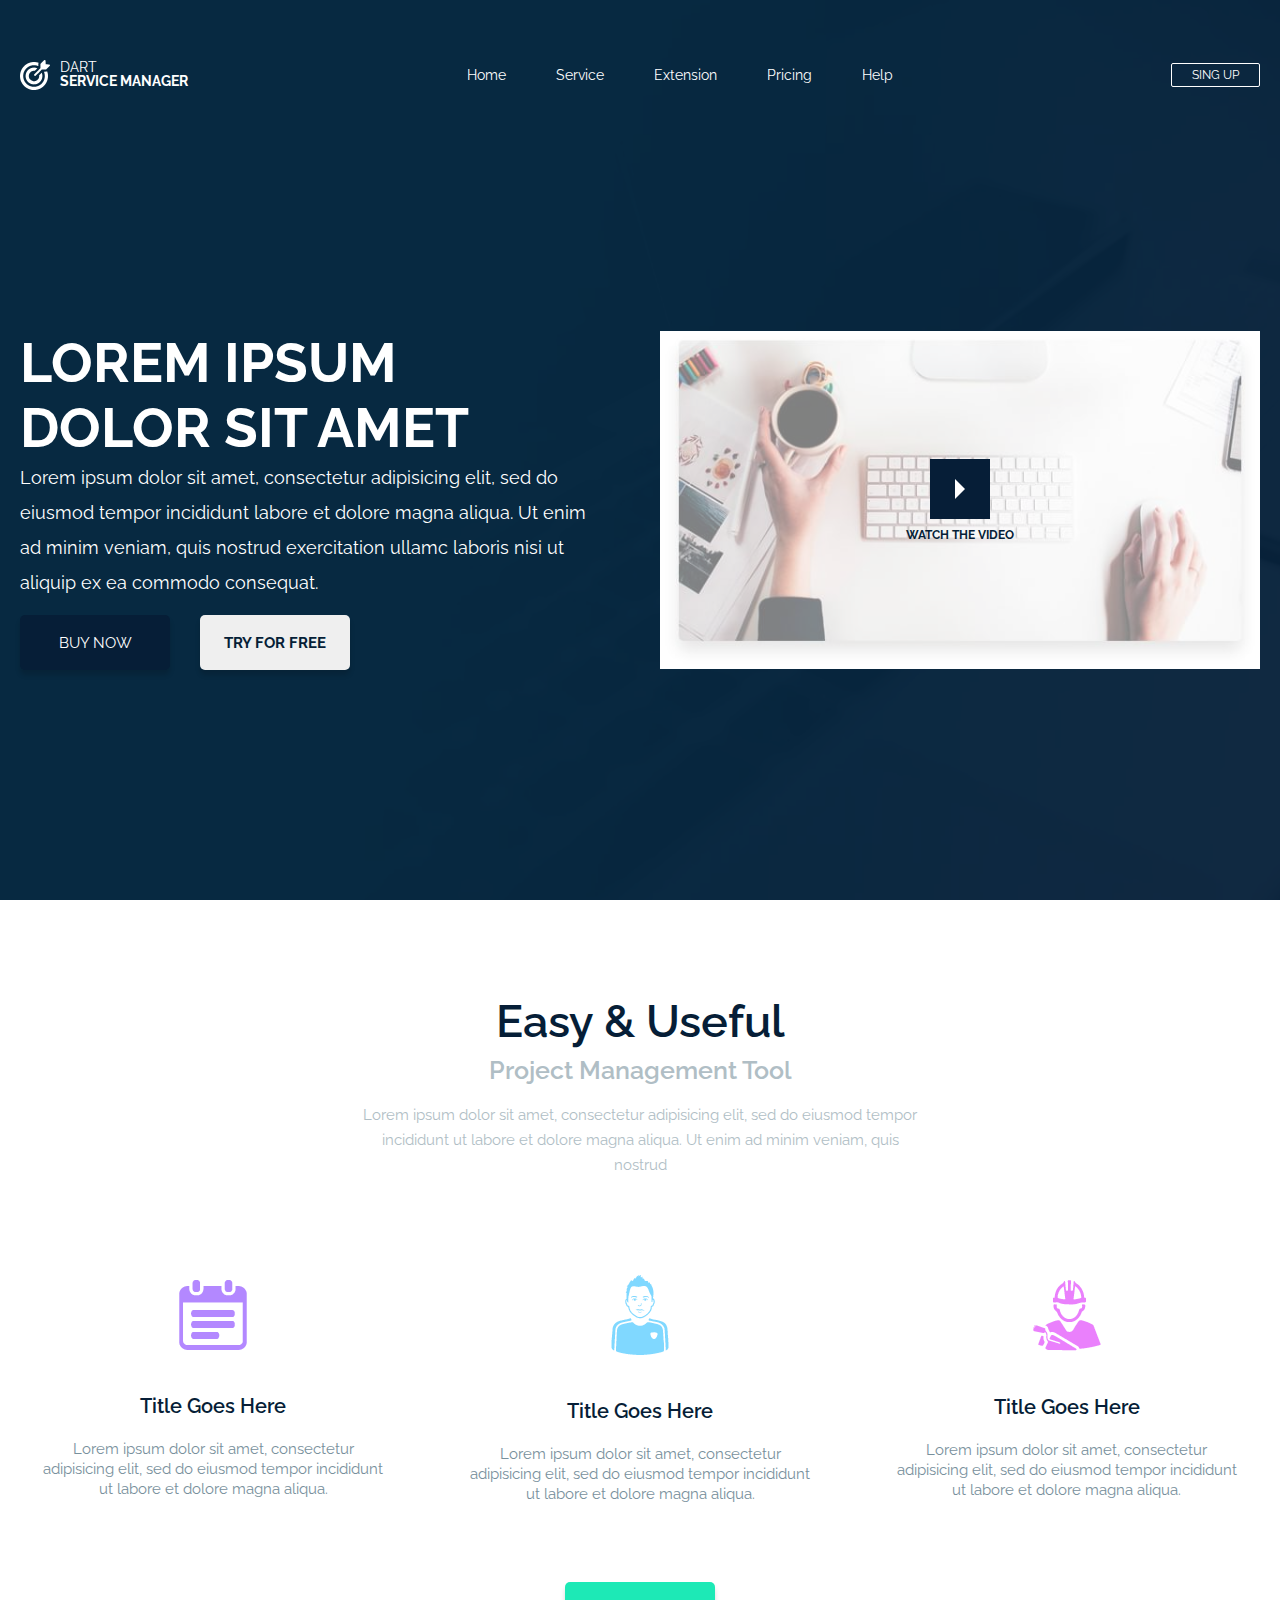
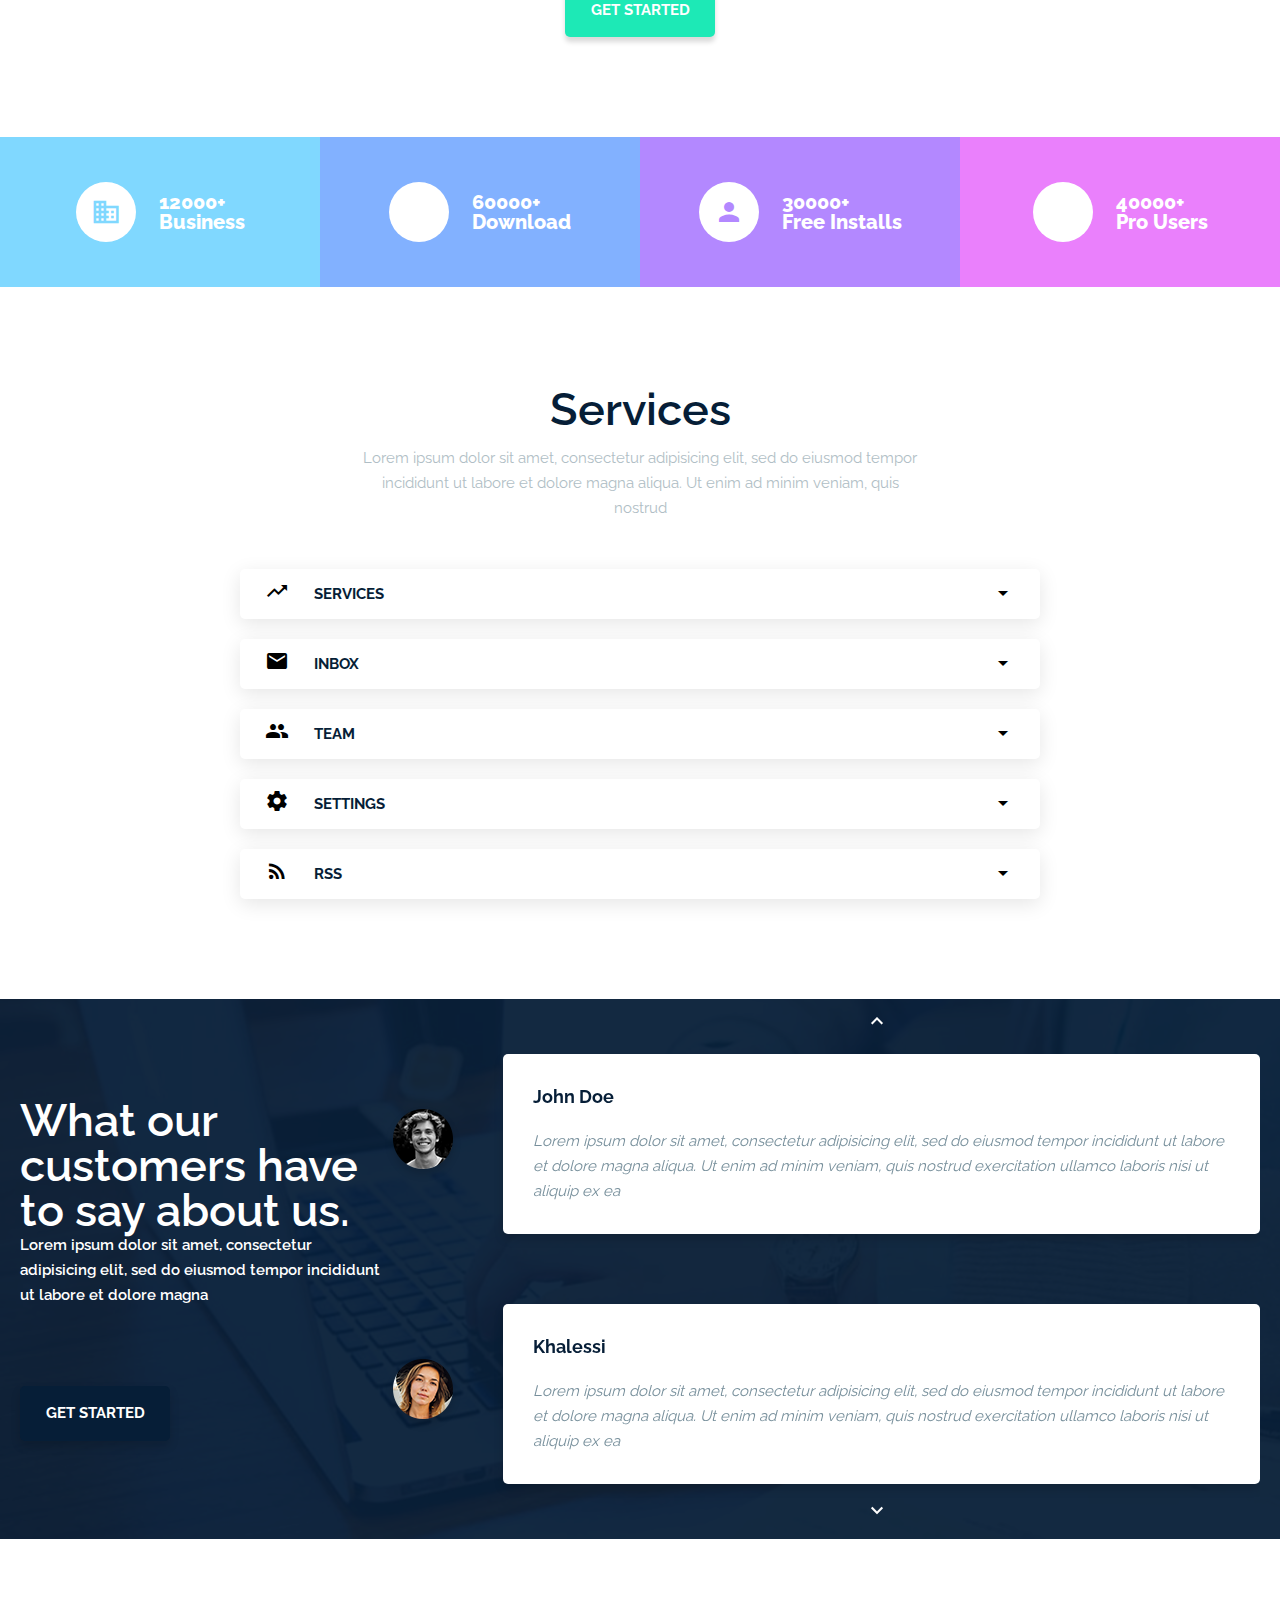
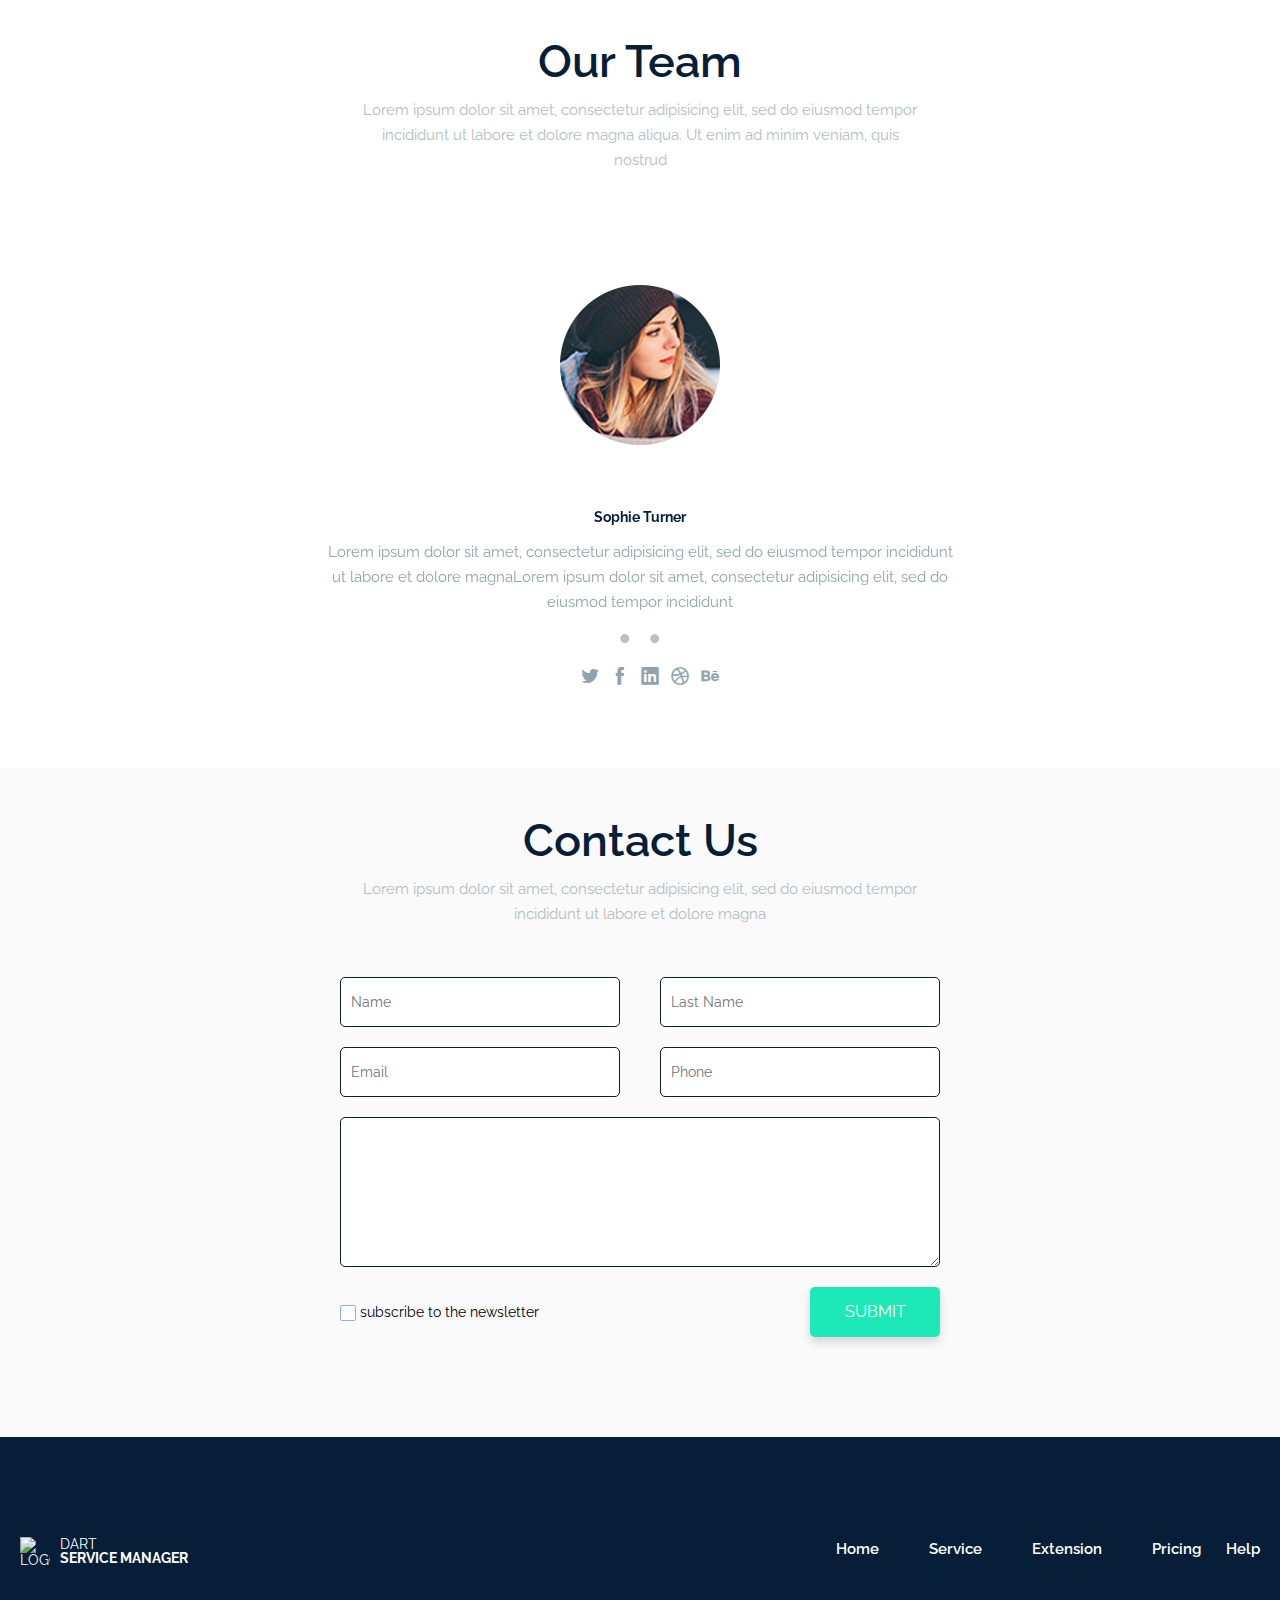
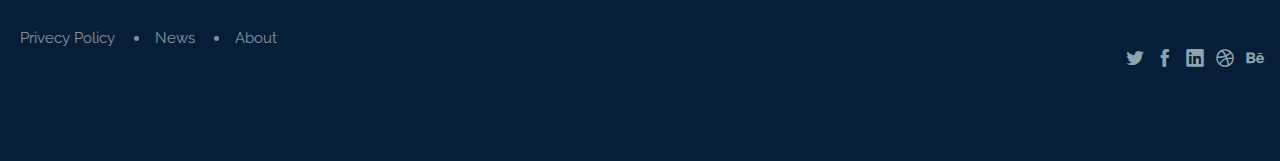
==== commit f01df64f: "path commit" ====
--- a/dart/index.html
+++ b/dart/index.html
@@ -20,7 +20,7 @@
         <div class="header__body">
             <div class="header__logo logo">
                 <a href="" class="logo__link">
-                    <img src="/img/icons/icons.svg#logo" class="svg-logo-dims" alt="logo" />
+                    <img src="img/icons/logo.svg" class="svg-logo-dims" alt="logo" />
                     <span class="logo__text">
                         <span>dart</span>
                         <span>service manager</span>
@@ -71,7 +71,7 @@
                             </div>
                             <div class="video__clip clip">
                                 <div class="clip__body">
-                                    <img src="/img/header_video.jpg" alt="">
+                                    <img src="img/header_video.jpg" alt="">
                                     <a href="#" class="clip__play">
                                         <span></span>
                                         Watch the video
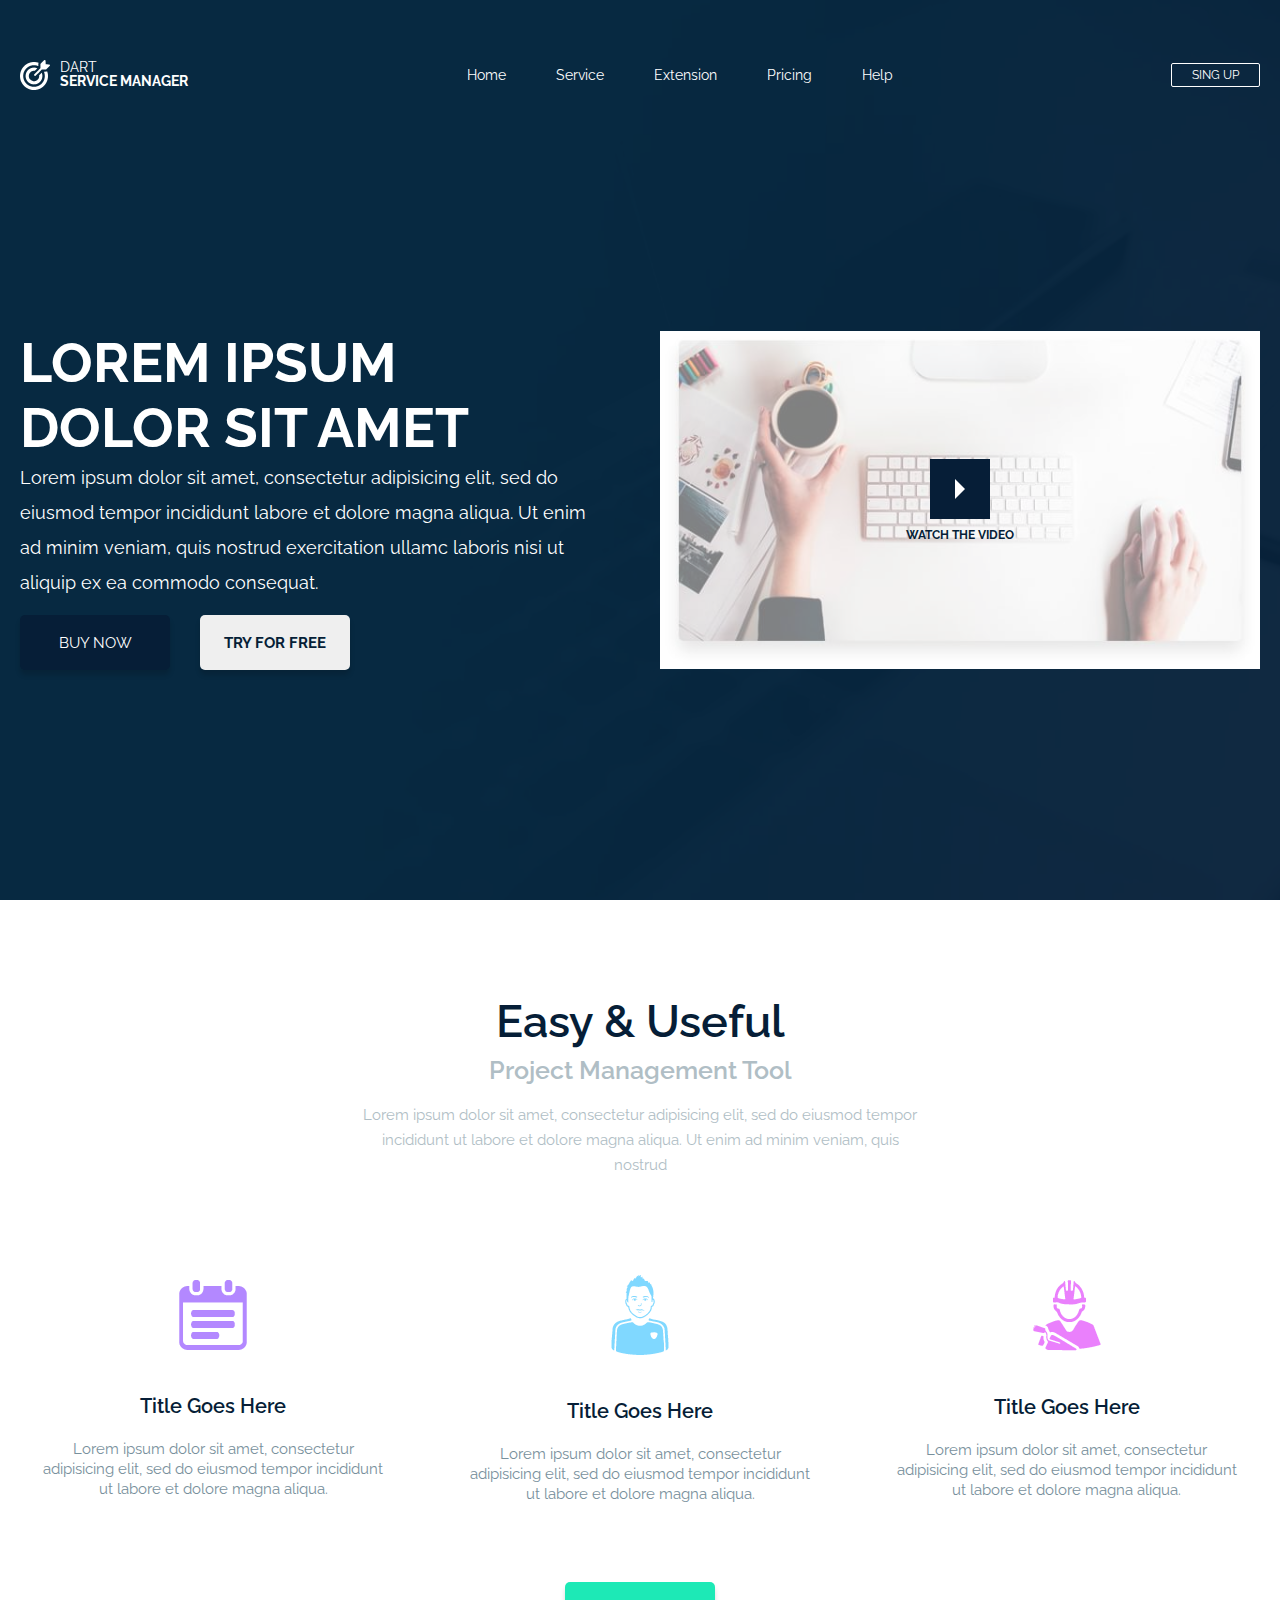
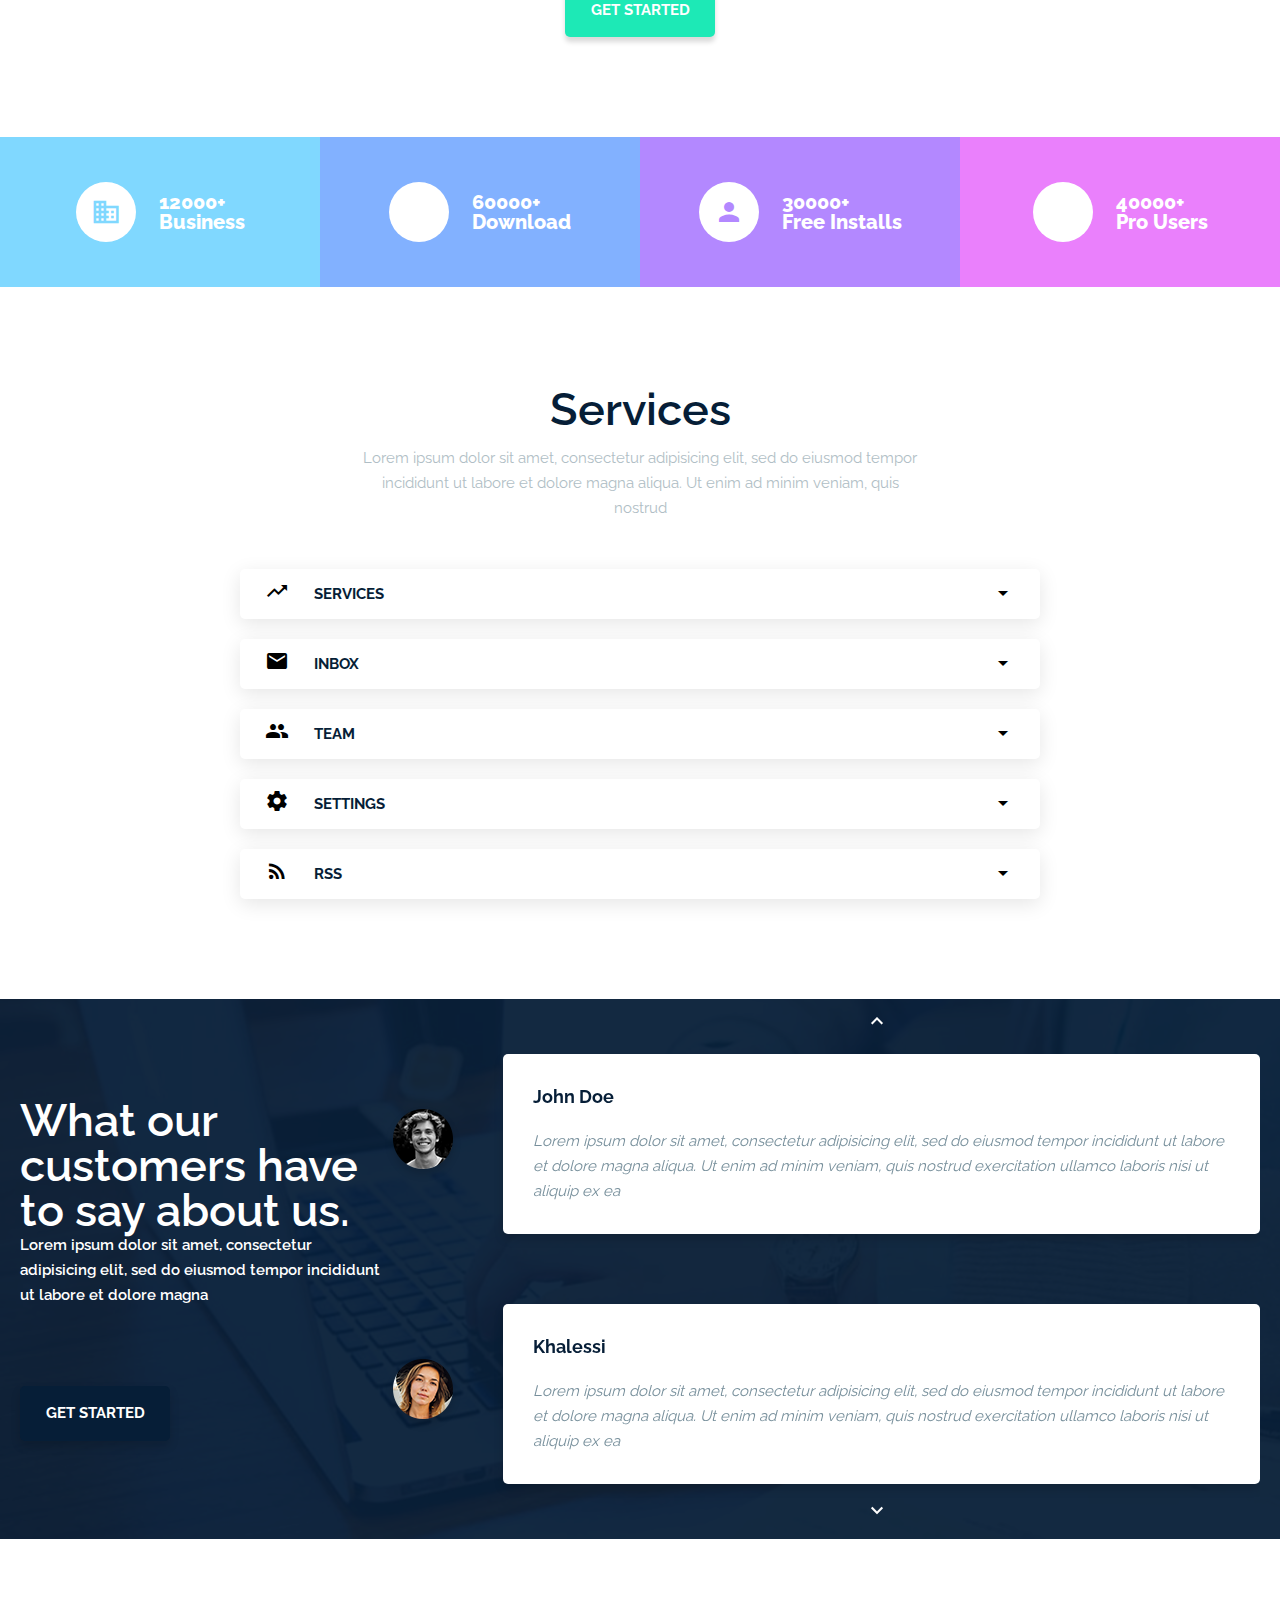
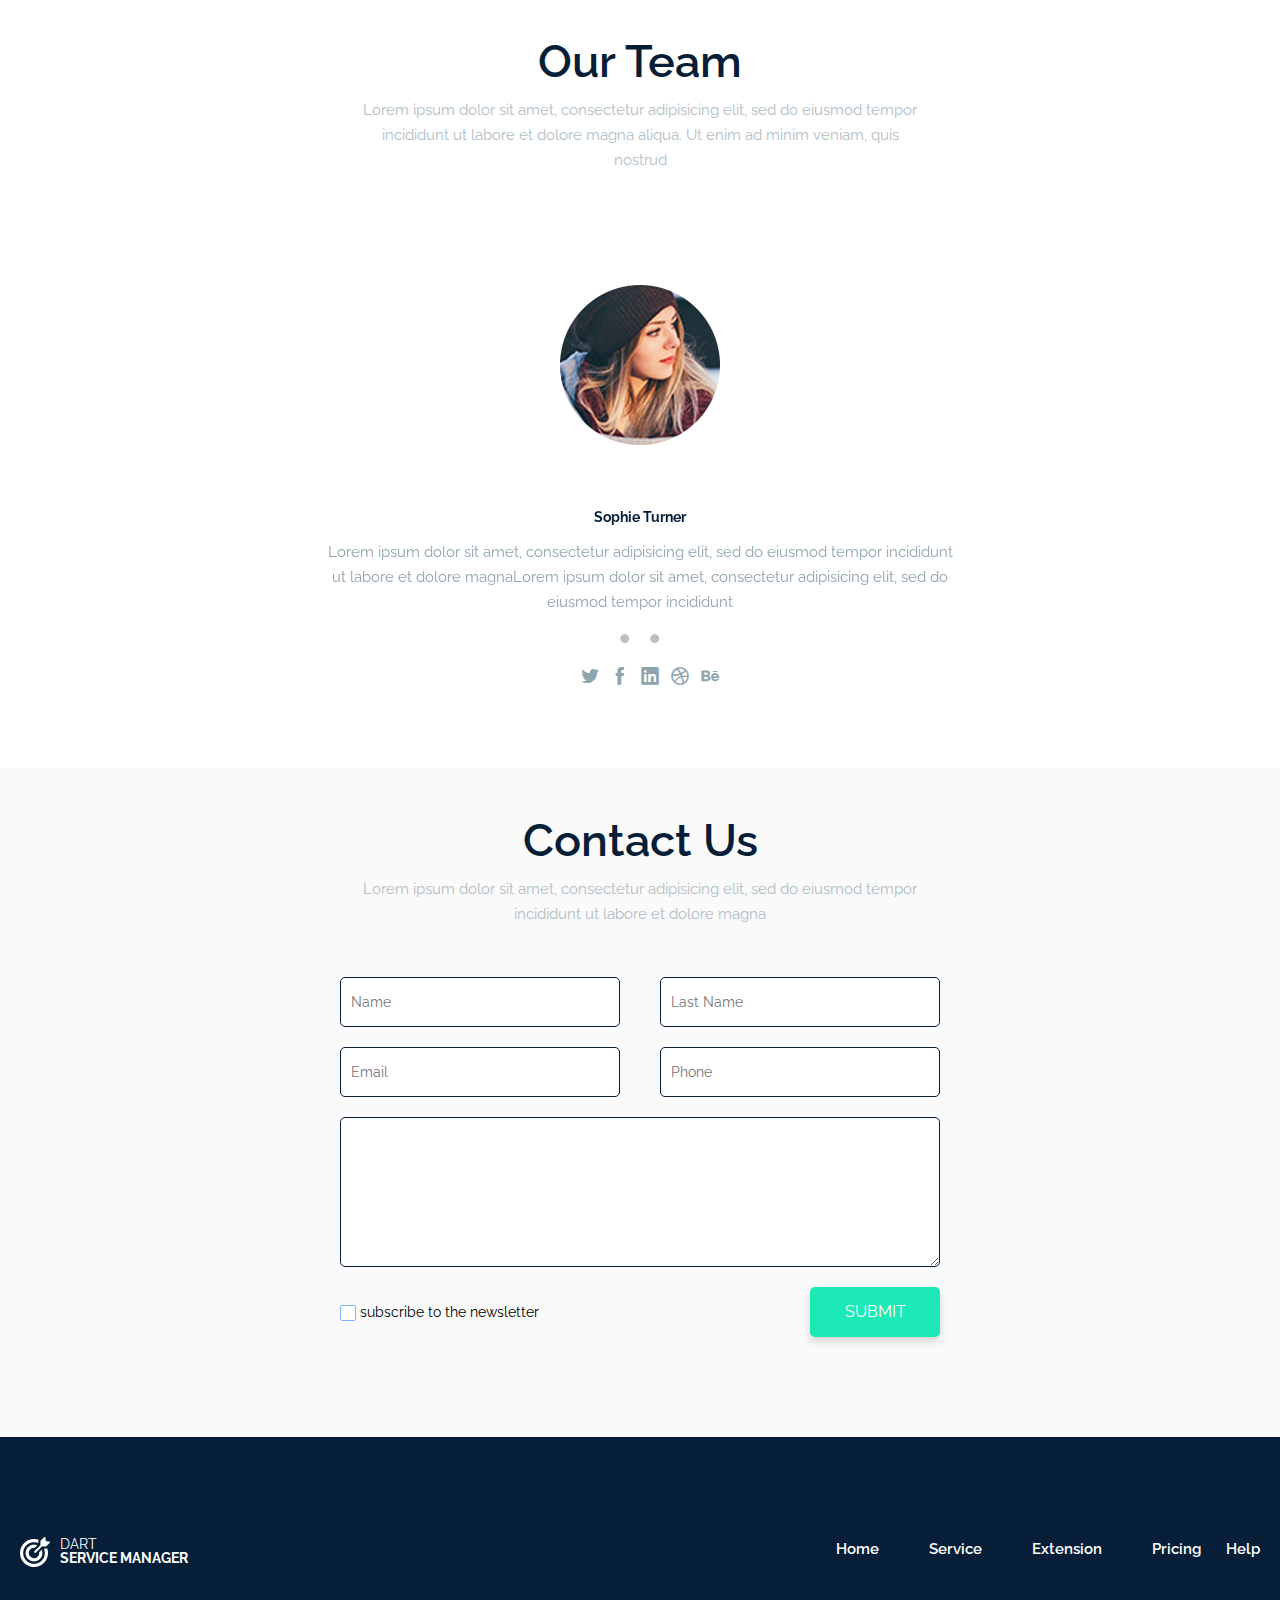
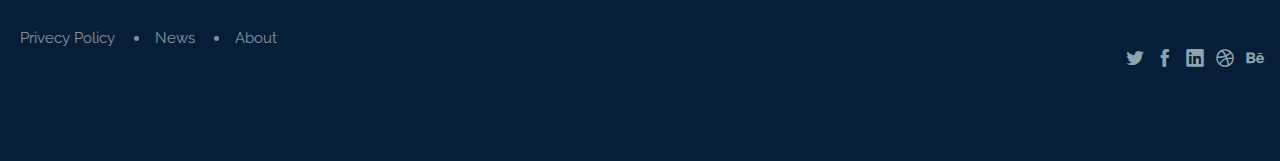
==== commit 2cf46dd4: "next path commit" ====
--- a/dart/index.html
+++ b/dart/index.html
@@ -552,7 +552,7 @@
             <div class="footer__left">
                 <div class="footer__logo logo">
                     <a href="" class="logo__link">
-                        <img src="/img/icons/icons.svg#logo" class="svg-logo-dims" alt="logo" />
+                        <img src="img/icons/logo.svg" class="svg-logo-dims" alt="logo" />
                         <span class="logo__text">
                             <span>dart</span>
                             <span>service manager</span>
